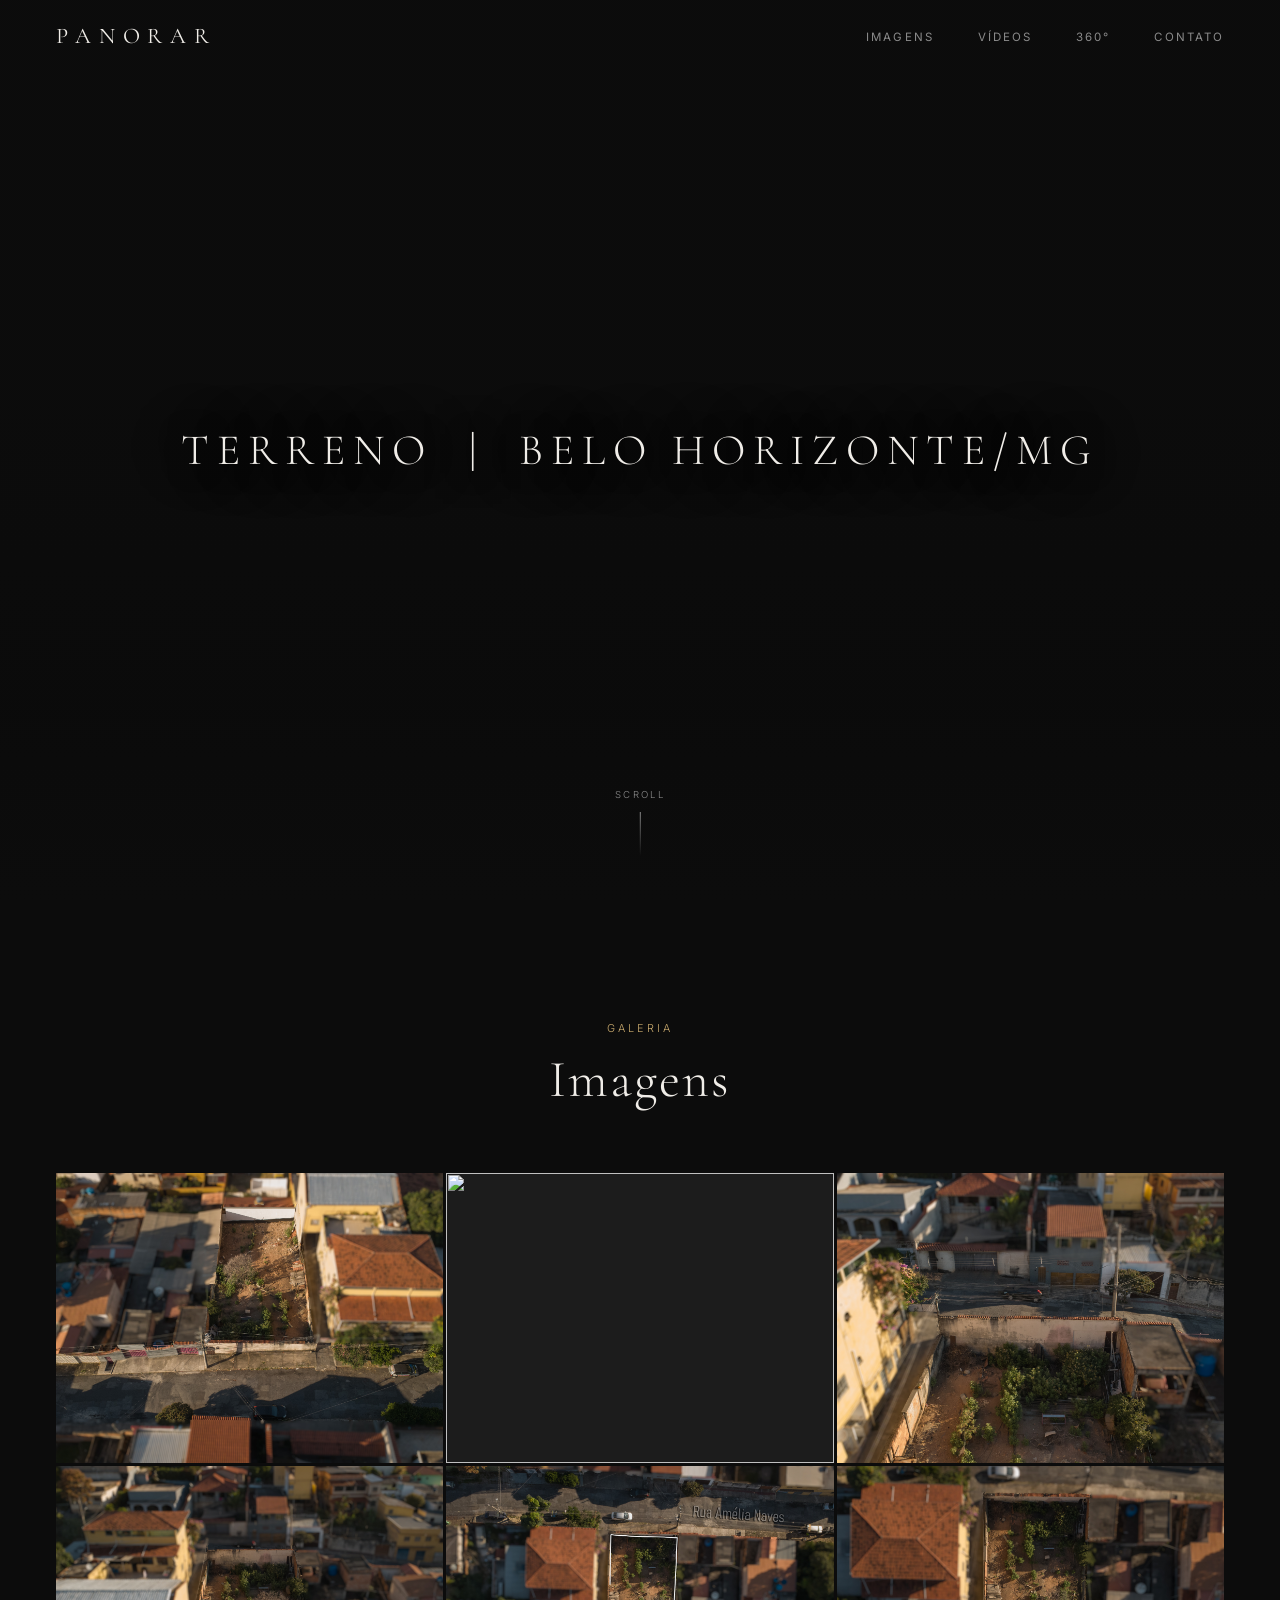
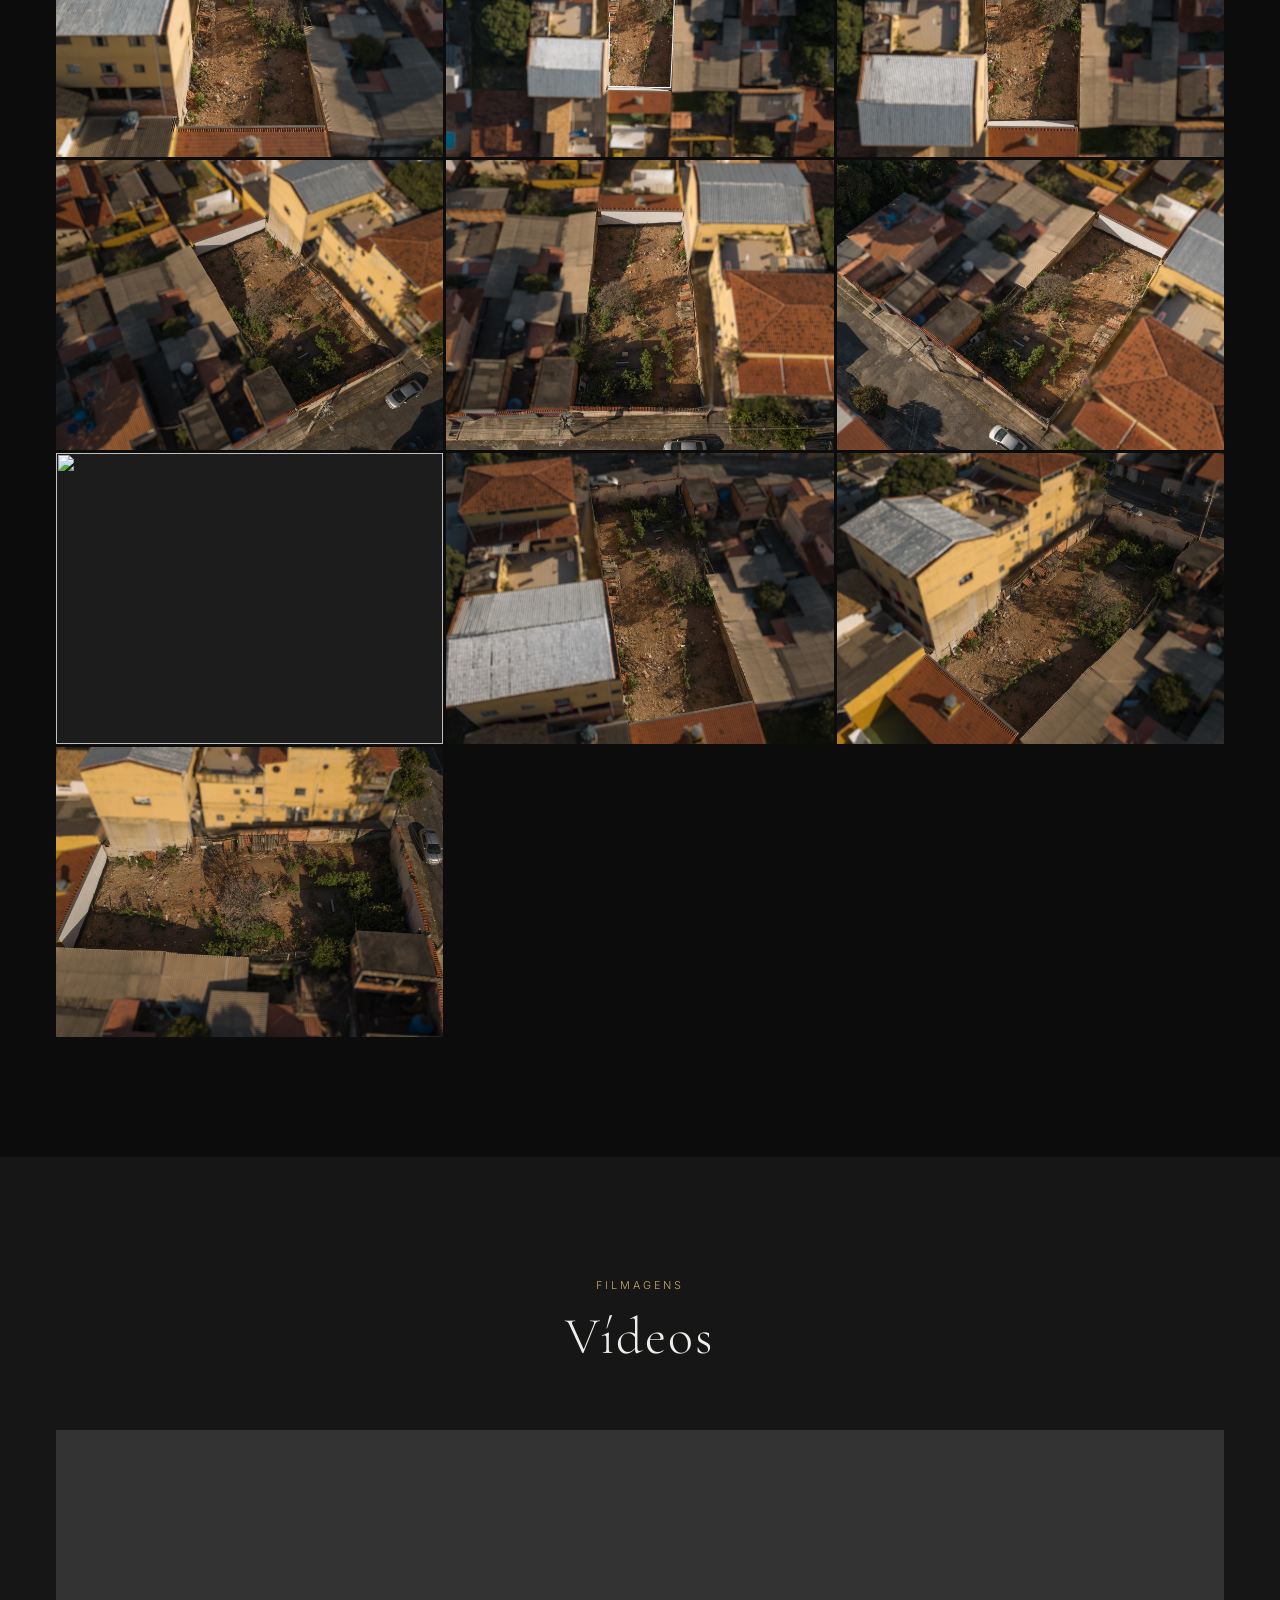
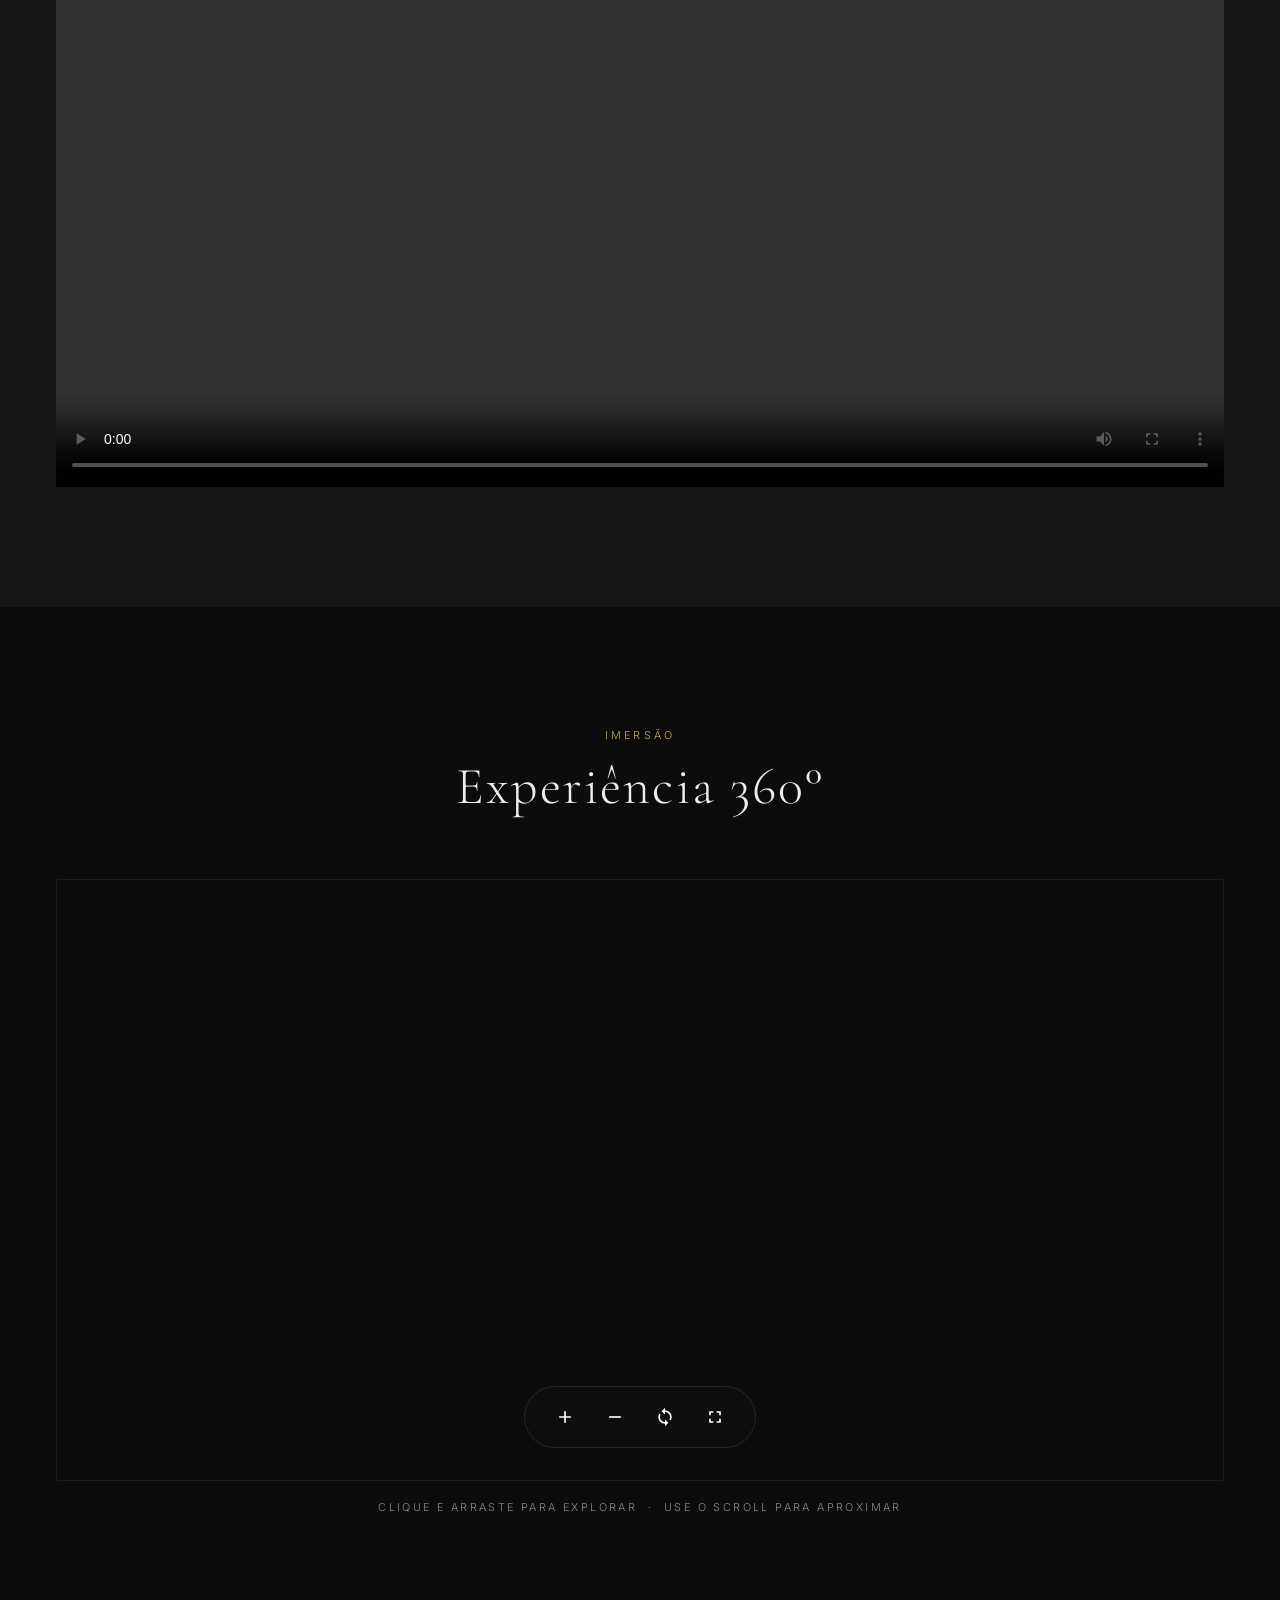
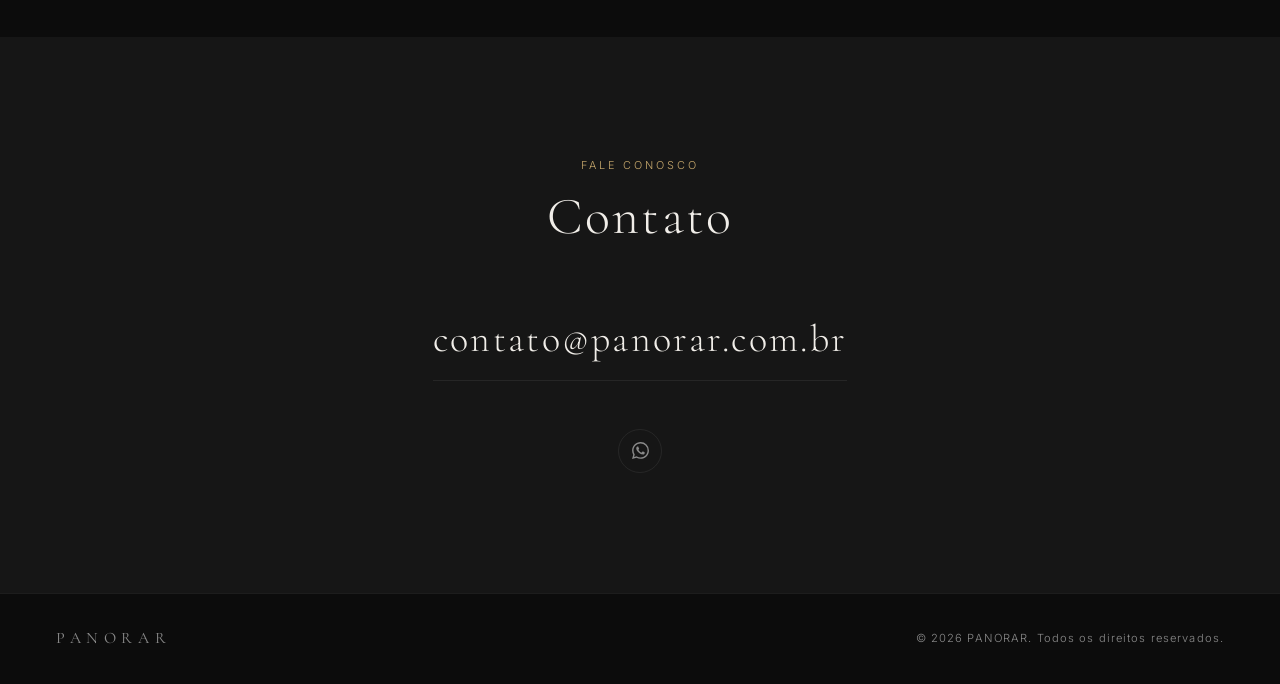
==== index.html @ 19656e89 "Portfólio PANORAR — versão inicial Site single-page com galeria de imagens, vídeo, visualizador 360°" ====
<!DOCTYPE html>
<html lang="pt-BR">
<head>
  <meta charset="UTF-8">
  <meta name="viewport" content="width=device-width, initial-scale=1.0">
  <title>PANORAR — Captação de Imagens com Drone</title>
  <meta name="description" content="PANORAR — Captação profissional de imagens e vídeos aéreos com drone. Perspectivas que transformam.">

  <!-- Fonts -->
  <link rel="preconnect" href="https://fonts.googleapis.com">
  <link rel="preconnect" href="https://fonts.gstatic.com" crossorigin>
  <link href="https://fonts.googleapis.com/css2?family=Cormorant+Garamond:wght@300;400;600&family=Inter:wght@300;400&display=swap" rel="stylesheet">

  <!-- Pannellum CSS -->
  <link rel="stylesheet" href="https://cdn.jsdelivr.net/npm/pannellum@2.5.6/build/pannellum.css">

  <!-- Estilos -->
  <link rel="stylesheet" href="assets/css/styles.css">
</head>
<body>

  <!-- ==============================
       NAVEGAÇÃO
       ============================== -->
  <header id="navbar">
    <a href="#hero" class="nav-logo">PANORAR</a>
    <nav aria-label="Menu principal">
      <ul class="nav-links">
        <li><a href="#imagens">Imagens</a></li>
        <li><a href="#videos">Vídeos</a></li>
        <li><a href="#experiencia360">360°</a></li>
        <li><a href="#contato">Contato</a></li>
      </ul>
    </nav>
    <button class="nav-toggle" aria-label="Abrir menu" aria-expanded="false">
      <span></span>
      <span></span>
      <span></span>
    </button>
  </header>


  <!-- ==============================
       HERO
       ============================== -->
  <section id="hero">
    <div class="hero-bg"></div>
    <div class="hero-content">
      <h1 class="hero-title">TERRENO &nbsp;|&nbsp; BELO HORIZONTE/MG</h1>
    </div>
    <a href="#portfolio" class="scroll-indicator" aria-label="Ver portfólio"></a>
  </section>


  <!-- ==============================
       PORTFÓLIO
       ============================== -->
  <section id="imagens" class="section">
    <div class="container">
      <div class="section-header">
        <span class="section-label">Galeria</span>
        <h2 class="section-title">Imagens</h2>
      </div>

      <div class="gallery-grid">

        <div class="gallery-item" data-src="Fotos/Terreno_Palmeiras-1.jpg">
          <img src="Fotos/Terreno_Palmeiras-1.jpg" alt="" loading="lazy">
        </div>
        <div class="gallery-item" data-src="Fotos/Terreno_Palmeiras-2.jpg">
          <img src="Fotos/Terreno_Palmeiras-2.jpg" alt="" loading="lazy">
        </div>
        <div class="gallery-item" data-src="Fotos/Terreno_Palmeiras-3.jpg">
          <img src="Fotos/Terreno_Palmeiras-3.jpg" alt="" loading="lazy">
        </div>
        <div class="gallery-item" data-src="Fotos/Terreno_Palmeiras-4.jpg">
          <img src="Fotos/Terreno_Palmeiras-4.jpg" alt="" loading="lazy">
        </div>
        <div class="gallery-item" data-src="Fotos/Terreno_Palmeiras-5.jpg">
          <img src="Fotos/Terreno_Palmeiras-5.jpg" alt="" loading="lazy">
        </div>
        <div class="gallery-item" data-src="Fotos/Terreno_Palmeiras-6.jpg">
          <img src="Fotos/Terreno_Palmeiras-6.jpg" alt="" loading="lazy">
        </div>
        <div class="gallery-item" data-src="Fotos/Terreno_Palmeiras-7.jpg">
          <img src="Fotos/Terreno_Palmeiras-7.jpg" alt="" loading="lazy">
        </div>
        <div class="gallery-item" data-src="Fotos/Terreno_Palmeiras-8.jpg">
          <img src="Fotos/Terreno_Palmeiras-8.jpg" alt="" loading="lazy">
        </div>
        <div class="gallery-item" data-src="Fotos/Terreno_Palmeiras-9.jpg">
          <img src="Fotos/Terreno_Palmeiras-9.jpg" alt="" loading="lazy">
        </div>
        <div class="gallery-item" data-src="Fotos/Terreno_Palmeiras-10.jpg">
          <img src="Fotos/Terreno_Palmeiras-10.jpg" alt="" loading="lazy">
        </div>
        <div class="gallery-item" data-src="Fotos/Terreno_Palmeiras-11.jpg">
          <img src="Fotos/Terreno_Palmeiras-11.jpg" alt="" loading="lazy">
        </div>
        <div class="gallery-item" data-src="Fotos/Terreno_Palmeiras-12.jpg">
          <img src="Fotos/Terreno_Palmeiras-12.jpg" alt="" loading="lazy">
        </div>
        <div class="gallery-item" data-src="Fotos/Terreno_Palmeiras-13.jpg">
          <img src="Fotos/Terreno_Palmeiras-13.jpg" alt="" loading="lazy">
        </div>

      </div><!-- /gallery-grid -->
    </div>
  </section>


  <!-- ==============================
       VÍDEOS
       ============================== -->
  <section id="videos" class="section section-alt">
    <div class="container">
      <div class="section-header">
        <span class="section-label">Filmagens</span>
        <h2 class="section-title">Vídeos</h2>
      </div>

      <div class="video-grid">

        <div class="video-item">
          <video controls>
            <source src="Videos/Terreno%20-%20Palmeiras.mp4" type="video/mp4">
          </video>
        </div>

      </div><!-- /video-grid -->
    </div>
  </section>


  <!-- ==============================
       EXPERIÊNCIA 360°
       ============================== -->
  <section id="experiencia360" class="section">
    <div class="container">
      <div class="section-header">
        <span class="section-label">Imersão</span>
        <h2 class="section-title">Experiência 360°</h2>
      </div>

      <div class="viewer-360-wrapper">
        <div id="panorama-360"></div>

        <div class="viewer-controls">
          <button class="btn-360" id="btn-360-zoomin" title="Aproximar">
            <svg viewBox="0 0 24 24"><path d="M19 13h-6v6h-2v-6H5v-2h6V5h2v6h6v2z"/></svg>
          </button>
          <button class="btn-360" id="btn-360-zoomout" title="Afastar">
            <svg viewBox="0 0 24 24"><path d="M19 13H5v-2h14v2z"/></svg>
          </button>
          <button class="btn-360" id="btn-360-rotate" title="Rotação Automática">
            <svg viewBox="0 0 24 24"><path d="M12 4V1L8 5l4 4V6c3.31 0 6 2.69 6 6 0 1.01-.25 1.97-.7 2.8l1.46 1.46C19.54 15.03 20 13.57 20 12c0-4.42-3.58-8-8-8zm0 14c-3.31 0-6-2.69-6-6 0-1.01.25-1.97.7-2.8L5.24 7.74C4.46 8.97 4 10.43 4 12c0 4.42 3.58 8 8 8v3l4-4-4-4v3z"/></svg>
          </button>
          <button class="btn-360" id="btn-360-fullscreen" title="Tela Cheia">
            <svg viewBox="0 0 24 24"><path d="M7 14H5v5h5v-2H7v-3zm-2-4h2V7h3V5H5v5zm12 7h-3v2h5v-5h-2v3zM14 5v2h3v3h2V5h-5z"/></svg>
          </button>
        </div>
      </div>

      <p class="viewer-hint">Clique e arraste para explorar &nbsp;·&nbsp; Use o scroll para aproximar</p>
    </div>
  </section>


  <!-- ==============================
       CONTATO
       ============================== -->
  <section id="contato" class="section section-alt">
    <div class="container">
      <div class="section-header">
        <span class="section-label">Fale conosco</span>
        <h2 class="section-title">Contato</h2>
      </div>

      <div class="contact-wrapper">
        <a href="mailto:contato@panorar.com.br" class="contact-email">
          contato@panorar.com.br
        </a>

        <div class="social-links">
          <!-- WhatsApp -->
          <a href="https://wa.me/5531997675185" class="social-link" aria-label="WhatsApp" target="_blank" rel="noopener">
            <svg viewBox="0 0 24 24"><path d="M17.472 14.382c-.297-.149-1.758-.867-2.03-.967-.273-.099-.471-.148-.67.15-.197.297-.767.966-.94 1.164-.173.199-.347.223-.644.075-.297-.15-1.255-.463-2.39-1.475-.883-.788-1.48-1.761-1.653-2.059-.173-.297-.018-.458.13-.606.134-.133.298-.347.446-.52.149-.174.198-.298.298-.497.099-.198.05-.371-.025-.52-.075-.149-.669-1.612-.916-2.207-.242-.579-.487-.5-.669-.51-.173-.008-.371-.01-.57-.01-.198 0-.52.074-.792.372-.272.297-1.04 1.016-1.04 2.479 0 1.462 1.065 2.875 1.213 3.074.149.198 2.096 3.2 5.077 4.487.709.306 1.262.489 1.694.625.712.227 1.36.195 1.871.118.571-.085 1.758-.719 2.006-1.413.248-.694.248-1.289.173-1.413-.074-.124-.272-.198-.57-.347m-5.421 7.403h-.004a9.87 9.87 0 01-5.031-1.378l-.361-.214-3.741.982.998-3.648-.235-.374a9.86 9.86 0 01-1.51-5.26c.001-5.45 4.436-9.884 9.888-9.884 2.64 0 5.122 1.03 6.988 2.898a9.825 9.825 0 012.893 6.994c-.003 5.45-4.437 9.884-9.885 9.884m8.413-18.297A11.815 11.815 0 0012.05 0C5.495 0 .16 5.335.157 11.892c0 2.096.547 4.142 1.588 5.945L.057 24l6.305-1.654a11.882 11.882 0 005.683 1.448h.005c6.554 0 11.89-5.335 11.893-11.893a11.821 11.821 0 00-3.48-8.413z"/></svg>
          </a>
        </div>
      </div>
    </div>
  </section>


  <!-- ==============================
       FOOTER
       ============================== -->
  <footer>
    <span class="footer-logo">PANORAR</span>
    <span class="footer-copy">© <span id="year"></span> PANORAR. Todos os direitos reservados.</span>
  </footer>


  <!-- ==============================
       LIGHTBOX
       ============================== -->
  <dialog id="lightbox" aria-label="Visualizador de imagem">
    <button class="lightbox-close" aria-label="Fechar">×</button>

    <button class="lightbox-prev" aria-label="Foto anterior">
      <svg viewBox="0 0 24 24"><path d="M15.41 7.41L14 6l-6 6 6 6 1.41-1.41L10.83 12z"/></svg>
    </button>

    <div class="lightbox-img-wrapper" id="lightbox-wrapper">
      <img id="lightbox-img" src="" alt="" draggable="false">
    </div>

    <button class="lightbox-next" aria-label="Próxima foto">
      <svg viewBox="0 0 24 24"><path d="M10 6L8.59 7.41 13.17 12l-4.58 4.59L10 18l6-6z"/></svg>
    </button>

    <span class="lightbox-counter" id="lightbox-counter"></span>
    <span class="lightbox-hint">Clique para ampliar · Scroll para zoom · Arraste para mover</span>
  </dialog>


  <!-- ==============================
       SCRIPTS
       ============================== -->
  <script src="https://cdn.jsdelivr.net/npm/pannellum@2.5.6/build/pannellum.js"></script>
  <script src="assets/js/main.js"></script>

</body>
</html>
---- assets/css/styles.css ----
/* ==============================
   PANORAR — styles.css
   ============================== */

/* --- Variables --- */
:root {
  --bg:          #0c0c0c;
  --surface:     #161616;
  --surface2:    #1c1c1c;
  --text:        #f0ede8;
  --text-muted:  #8a8a8a;
  --gold:        #c8a96d;
  --border:      rgba(255, 255, 255, 0.07);
  --nav-height:  72px;
  --font-display: 'Cormorant Garamond', Georgia, serif;
  --font-body:    'Inter', system-ui, sans-serif;
  --ease:        cubic-bezier(0.25, 0.46, 0.45, 0.94);
}

/* --- Reset --- */
*, *::before, *::after { box-sizing: border-box; margin: 0; padding: 0; }
html { scroll-behavior: smooth; }
body {
  background-color: var(--bg);
  color: var(--text);
  font-family: var(--font-body);
  font-weight: 300;
  line-height: 1.6;
  -webkit-font-smoothing: antialiased;
}
img { display: block; max-width: 100%; }
a { text-decoration: none; color: inherit; }
button { font-family: inherit; }


/* ==============================
   NAVIGATION
   ============================== */
#navbar {
  position: fixed;
  top: 0; left: 0; right: 0;
  height: var(--nav-height);
  display: flex;
  align-items: center;
  justify-content: space-between;
  padding: 0 56px;
  z-index: 1000;
  transition: background 0.4s var(--ease), box-shadow 0.4s var(--ease);
}

#navbar.scrolled {
  background: rgba(12, 12, 12, 0.96);
  backdrop-filter: blur(14px);
  -webkit-backdrop-filter: blur(14px);
  box-shadow: 0 1px 0 var(--border);
}

.nav-logo {
  font-family: var(--font-display);
  font-size: 1.4rem;
  font-weight: 400;
  letter-spacing: 0.35em;
  color: var(--text);
  transition: color 0.3s;
}
.nav-logo:hover { color: var(--gold); }

.nav-links {
  display: flex;
  gap: 44px;
  list-style: none;
}
.nav-links a {
  font-size: 0.72rem;
  font-weight: 400;
  letter-spacing: 0.18em;
  text-transform: uppercase;
  color: var(--text-muted);
  transition: color 0.3s;
}
.nav-links a:hover { color: var(--text); }

.nav-toggle {
  display: none;
  background: none;
  border: none;
  cursor: pointer;
  flex-direction: column;
  gap: 5px;
  padding: 4px;
}
.nav-toggle span {
  display: block;
  width: 24px;
  height: 1px;
  background: var(--text);
  transition: all 0.3s var(--ease);
}
.nav-toggle.open span:nth-child(1) { transform: translateY(6px) rotate(45deg); }
.nav-toggle.open span:nth-child(2) { opacity: 0; }
.nav-toggle.open span:nth-child(3) { transform: translateY(-6px) rotate(-45deg); }


/* ==============================
   HERO
   ============================== */
#hero {
  position: relative;
  height: 100vh;
  min-height: 600px;
  display: flex;
  align-items: center;
  justify-content: center;
  overflow: hidden;
}

.hero-bg {
  position: absolute;
  inset: 0;
  background-image: url('../../Fundo.jpg');
  background-size: cover;
  background-position: center;
}
.hero-bg::after {
  content: '';
  position: absolute;
  inset: 0;
  background: linear-gradient(
    to bottom,
    rgba(10, 10, 10, 0.25) 0%,
    rgba(10, 10, 10, 0.25) 45%,
    rgba(10, 10, 10, 0.72) 78%,
    #0c0c0c 100%
  );
}

.hero-content {
  position: relative;
  z-index: 1;
  text-align: center;
  padding: 0 24px;
  display: flex;
  flex-direction: column;
  align-items: center;
}

.hero-title {
  font-family: var(--font-display);
  font-size: clamp(26px, 3.4vw, 52px);
  font-weight: 300;
  letter-spacing: 0.18em;
  line-height: 1.2;
  color: var(--text);
  margin-bottom: 0;
  text-shadow: 0 2px 28px rgba(0, 0, 0, 0.85), 0 0 60px rgba(0, 0, 0, 0.5);
}

.hero-line {
  width: 36px;
  height: 1px;
  background: var(--gold);
  margin-bottom: 24px;
}

.hero-subtitle {
  font-size: 0.78rem;
  letter-spacing: 0.28em;
  text-transform: uppercase;
  color: var(--text-muted);
  font-weight: 300;
}

.scroll-indicator {
  position: absolute;
  bottom: 44px;
  left: 50%;
  transform: translateX(-50%);
  display: flex;
  flex-direction: column;
  align-items: center;
  gap: 10px;
  z-index: 1;
  animation: scrollBounce 2.2s ease-in-out infinite;
}
.scroll-indicator::before {
  content: 'scroll';
  font-size: 0.6rem;
  letter-spacing: 0.25em;
  text-transform: uppercase;
  color: var(--text-muted);
}
.scroll-indicator::after {
  content: '';
  display: block;
  width: 1px;
  height: 44px;
  background: linear-gradient(to bottom, var(--text-muted), transparent);
}
@keyframes scrollBounce {
  0%, 100% { transform: translateX(-50%) translateY(0); opacity: 0.6; }
  50%       { transform: translateX(-50%) translateY(8px); opacity: 1; }
}


/* ==============================
   SECTIONS
   ============================== */
.section { padding: 120px 0; }
.section-alt { background: var(--surface); }

.container {
  max-width: 1300px;
  margin: 0 auto;
  padding: 0 56px;
}

.section-header {
  margin-bottom: 64px;
  text-align: center;
}
.section-label {
  display: block;
  font-size: 0.68rem;
  letter-spacing: 0.28em;
  text-transform: uppercase;
  color: var(--gold);
  margin-bottom: 14px;
}
.section-title {
  font-family: var(--font-display);
  font-size: clamp(34px, 5vw, 52px);
  font-weight: 300;
  letter-spacing: 0.04em;
  color: var(--text);
  line-height: 1.1;
}


/* ==============================
   GALLERY GRID
   ============================== */
.gallery-grid {
  display: grid;
  grid-template-columns: repeat(3, 1fr);
  gap: 3px;
}

.gallery-item {
  position: relative;
  aspect-ratio: 4 / 3;
  overflow: hidden;
  cursor: pointer;
  background: var(--surface2);
}

.gallery-item img {
  width: 100%;
  height: 100%;
  object-fit: cover;
  transition: transform 0.65s var(--ease);
}
.gallery-item:hover img { transform: scale(1.05); }

/* Placeholder (sem imagem real) */
.gallery-placeholder {
  width: 100%;
  height: 100%;
  display: flex;
  flex-direction: column;
  align-items: center;
  justify-content: center;
  gap: 14px;
  background: linear-gradient(135deg, #161616, #1e1e1e);
  transition: background 0.4s;
}
.gallery-item:hover .gallery-placeholder {
  background: linear-gradient(135deg, #191919, #242424);
}
.gallery-placeholder svg {
  width: 30px;
  height: 30px;
  color: var(--text-muted);
  opacity: 0.25;
}
.gallery-placeholder-text {
  font-size: 0.62rem;
  letter-spacing: 0.18em;
  text-transform: uppercase;
  color: var(--text-muted);
  opacity: 0.4;
}

/* Overlay com título ao hover */
.gallery-overlay {
  position: absolute;
  inset: 0;
  background: linear-gradient(to top, rgba(10,10,10,0.75) 0%, transparent 55%);
  display: flex;
  align-items: flex-end;
  padding: 20px 24px;
  opacity: 0;
  transition: opacity 0.4s var(--ease);
}
.gallery-item:hover .gallery-overlay { opacity: 1; }
.gallery-overlay-text {
  font-family: var(--font-display);
  font-size: 1.05rem;
  font-weight: 400;
  letter-spacing: 0.05em;
  color: var(--text);
}


/* ==============================
   VIDEO GRID
   ============================== */
.video-grid {
  display: grid;
  grid-template-columns: repeat(auto-fit, minmax(420px, 1fr));
  gap: 3px;
}

.video-item {
  position: relative;
  aspect-ratio: 16 / 9;
  overflow: hidden;
  background: var(--surface2);
}
.video-item video,
.video-item iframe {
  width: 100%;
  height: 100%;
  object-fit: cover;
  border: none;
}

.video-placeholder {
  width: 100%;
  height: 100%;
  display: flex;
  flex-direction: column;
  align-items: center;
  justify-content: center;
  gap: 14px;
  background: linear-gradient(135deg, #141414, #1c1c1c);
}
.video-placeholder svg {
  width: 38px;
  height: 38px;
  color: var(--text-muted);
  opacity: 0.22;
}
.video-placeholder-text {
  font-size: 0.62rem;
  letter-spacing: 0.18em;
  text-transform: uppercase;
  color: var(--text-muted);
  opacity: 0.4;
}


/* ==============================
   360° VIEWER
   ============================== */
.viewer-360-wrapper {
  position: relative;
  border: 1px solid var(--border);
  border-radius: 2px;
  overflow: hidden;
}

#panorama-360 {
  width: 100%;
  height: 600px;
  display: block;
}

/* Oculta controles padrão do Pannellum */
.pnlm-controls-container { display: none !important; }
.pnlm-about-msg           { display: none !important; }

.viewer-controls {
  position: absolute;
  bottom: 32px;
  left: 50%;
  transform: translateX(-50%);
  display: flex;
  gap: 10px;
  background: rgba(18, 18, 18, 0.48);
  padding: 10px 20px;
  border-radius: 40px;
  backdrop-filter: blur(10px);
  -webkit-backdrop-filter: blur(10px);
  border: 1px solid rgba(255, 255, 255, 0.1);
  z-index: 10;
}

.btn-360 {
  background: transparent;
  border: none;
  color: #fff;
  cursor: pointer;
  padding: 6px;
  border-radius: 50%;
  width: 40px;
  height: 40px;
  display: flex;
  align-items: center;
  justify-content: center;
  transition: background 0.3s var(--ease), transform 0.3s var(--ease), color 0.3s;
}
.btn-360:hover {
  background: rgba(255, 255, 255, 0.14);
  transform: translateY(-2px);
}
.btn-360.active { color: var(--gold); }
.btn-360 svg { width: 20px; height: 20px; fill: currentColor; }

.viewer-hint {
  margin-top: 18px;
  text-align: center;
  font-size: 0.68rem;
  letter-spacing: 0.22em;
  text-transform: uppercase;
  color: var(--text-muted);
}


/* ==============================
   CONTACT
   ============================== */
.contact-wrapper {
  display: flex;
  flex-direction: column;
  align-items: center;
  gap: 48px;
}

.contact-email {
  font-family: var(--font-display);
  font-size: clamp(22px, 3.5vw, 38px);
  font-weight: 300;
  letter-spacing: 0.06em;
  color: var(--text);
  border-bottom: 1px solid var(--border);
  padding-bottom: 10px;
  transition: color 0.3s, border-color 0.3s;
}
.contact-email:hover {
  color: var(--gold);
  border-color: rgba(200, 169, 109, 0.5);
}

.social-links {
  display: flex;
  gap: 20px;
}
.social-link {
  display: flex;
  align-items: center;
  justify-content: center;
  width: 44px;
  height: 44px;
  border: 1px solid var(--border);
  border-radius: 50%;
  color: var(--text-muted);
  transition: all 0.3s var(--ease);
}
.social-link:hover {
  border-color: var(--gold);
  color: var(--gold);
  transform: translateY(-2px);
}
.social-link svg { width: 17px; height: 17px; fill: currentColor; }


/* ==============================
   FOOTER
   ============================== */
footer {
  border-top: 1px solid var(--border);
  padding: 32px 56px;
  display: flex;
  align-items: center;
  justify-content: space-between;
}
.footer-logo {
  font-family: var(--font-display);
  font-size: 1rem;
  font-weight: 400;
  letter-spacing: 0.35em;
  color: var(--text-muted);
}
.footer-copy {
  font-size: 0.7rem;
  color: var(--text-muted);
  letter-spacing: 0.1em;
}


/* ==============================
   LIGHTBOX
   ============================== */
dialog#lightbox {
  position: fixed;
  inset: 0;
  width: 100%;
  max-width: 100%;
  height: 100%;
  max-height: 100%;
  margin: 0;
  padding: 0;
  border: none;
  background: rgba(6, 6, 6, 0.97);
  overflow: hidden;
}
dialog#lightbox::backdrop { background: transparent; }
dialog#lightbox[open] {
  display: flex;
  align-items: center;
  justify-content: center;
}

/* Botão fechar */
.lightbox-close {
  position: fixed;
  top: 20px;
  right: 28px;
  background: none;
  border: none;
  color: rgba(255,255,255,0.45);
  font-size: 2rem;
  font-weight: 200;
  cursor: pointer;
  line-height: 1;
  transition: color 0.25s;
  z-index: 20;
}
.lightbox-close:hover { color: #fff; }

/* Setas de navegação */
.lightbox-prev,
.lightbox-next {
  position: fixed;
  top: 50%;
  transform: translateY(-50%);
  background: rgba(255, 255, 255, 0.07);
  border: 1px solid rgba(255, 255, 255, 0.1);
  color: rgba(255, 255, 255, 0.7);
  cursor: pointer;
  border-radius: 50%;
  width: 50px;
  height: 50px;
  display: flex;
  align-items: center;
  justify-content: center;
  transition: background 0.25s, color 0.25s;
  z-index: 20;
}
.lightbox-prev { left: 20px; }
.lightbox-next { right: 20px; }
.lightbox-prev:hover,
.lightbox-next:hover {
  background: rgba(255, 255, 255, 0.16);
  color: #fff;
}
.lightbox-prev svg,
.lightbox-next svg { width: 22px; height: 22px; fill: currentColor; }

/* Wrapper da imagem (área de zoom/drag) */
.lightbox-img-wrapper {
  display: flex;
  align-items: center;
  justify-content: center;
  width: 88vw;
  height: 88vh;
  overflow: hidden;
  cursor: zoom-in;
}
.lightbox-img-wrapper.zoomed  { cursor: grab; }
.lightbox-img-wrapper.dragging { cursor: grabbing; }

/* Imagem */
#lightbox-img {
  max-width: 100%;
  max-height: 100%;
  object-fit: contain;
  user-select: none;
  -webkit-user-drag: none;
  will-change: transform;
}

/* Contador  1 / 13 */
.lightbox-counter {
  position: fixed;
  bottom: 22px;
  left: 50%;
  transform: translateX(-50%);
  font-size: 0.68rem;
  letter-spacing: 0.22em;
  color: rgba(255, 255, 255, 0.3);
  pointer-events: none;
  z-index: 20;
}

/* Dica de zoom (aparece brevemente ao abrir) */
.lightbox-hint {
  position: fixed;
  bottom: 48px;
  left: 50%;
  transform: translateX(-50%);
  font-size: 0.62rem;
  letter-spacing: 0.18em;
  text-transform: uppercase;
  color: rgba(255, 255, 255, 0.2);
  pointer-events: none;
  z-index: 20;
  white-space: nowrap;
}

@media (max-width: 768px) {
  .lightbox-prev { left: 10px; width: 40px; height: 40px; }
  .lightbox-next { right: 10px; width: 40px; height: 40px; }
  .lightbox-img-wrapper { width: 96vw; height: 80vh; }
}


/* ==============================
   RESPONSIVE
   ============================== */
@media (max-width: 1024px) {
  .gallery-grid { grid-template-columns: repeat(2, 1fr); }
}

@media (max-width: 768px) {
  #navbar { padding: 0 24px; }

  .nav-links {
    position: fixed;
    top: var(--nav-height);
    left: 0; right: 0;
    background: rgba(12, 12, 12, 0.98);
    backdrop-filter: blur(16px);
    -webkit-backdrop-filter: blur(16px);
    flex-direction: column;
    gap: 0;
    padding: 16px 0 24px;
    transform: translateY(-110%);
    opacity: 0;
    pointer-events: none;
    transition: transform 0.4s var(--ease), opacity 0.35s;
  }
  .nav-links.open {
    transform: translateY(0);
    opacity: 1;
    pointer-events: all;
  }
  .nav-links li { text-align: center; }
  .nav-links a { display: block; padding: 14px; font-size: 0.8rem; }

  .nav-toggle { display: flex; }

  .container { padding: 0 24px; }
  .section { padding: 80px 0; }
  .section-header { margin-bottom: 40px; }

  .gallery-grid { grid-template-columns: 1fr; }
  .video-grid   { grid-template-columns: 1fr; }

  #panorama-360 { height: 380px; }

  footer {
    flex-direction: column;
    gap: 10px;
    text-align: center;
    padding: 24px;
  }
}

@media (max-width: 480px) {
  .hero-title { font-size: 52px; letter-spacing: 0.2em; }
  #panorama-360 { height: 280px; }
  .viewer-controls { padding: 8px 14px; gap: 6px; }
  .btn-360 { width: 34px; height: 34px; }
  .btn-360 svg { width: 17px; height: 17px; }
}
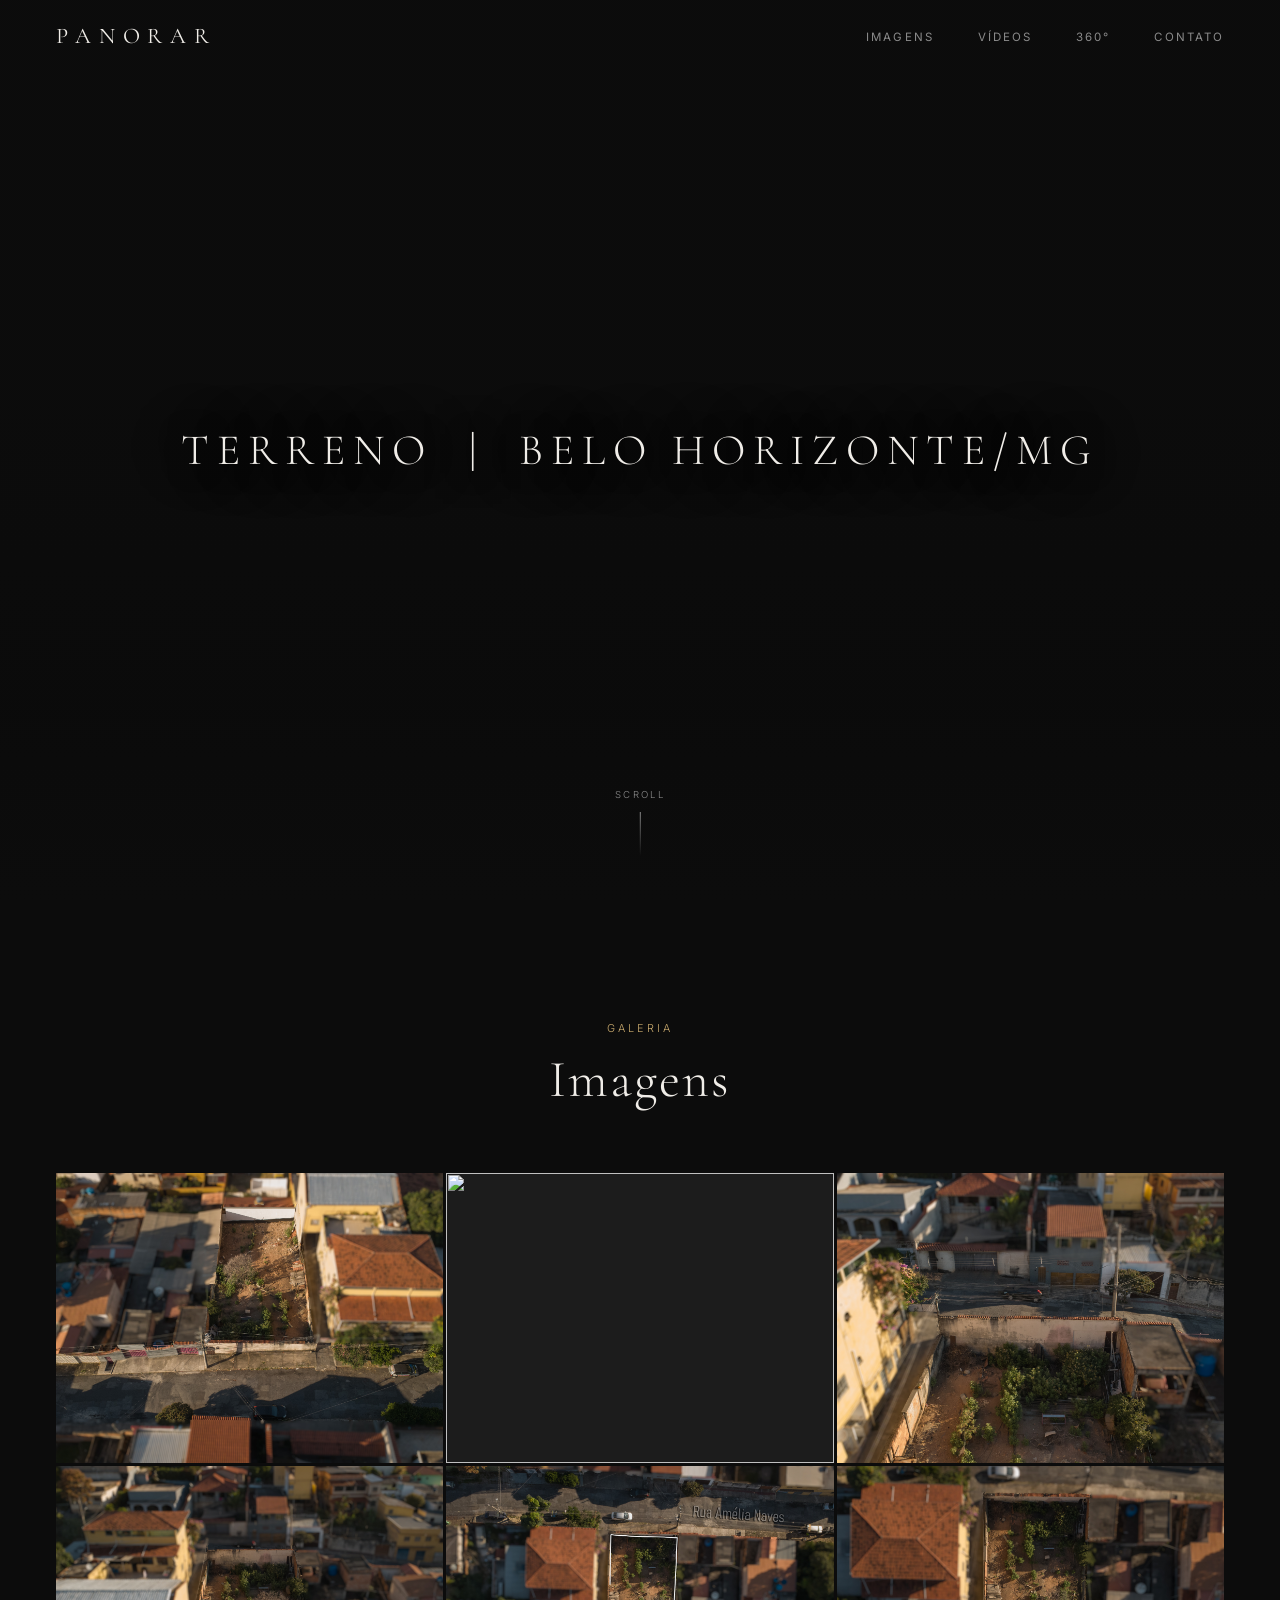
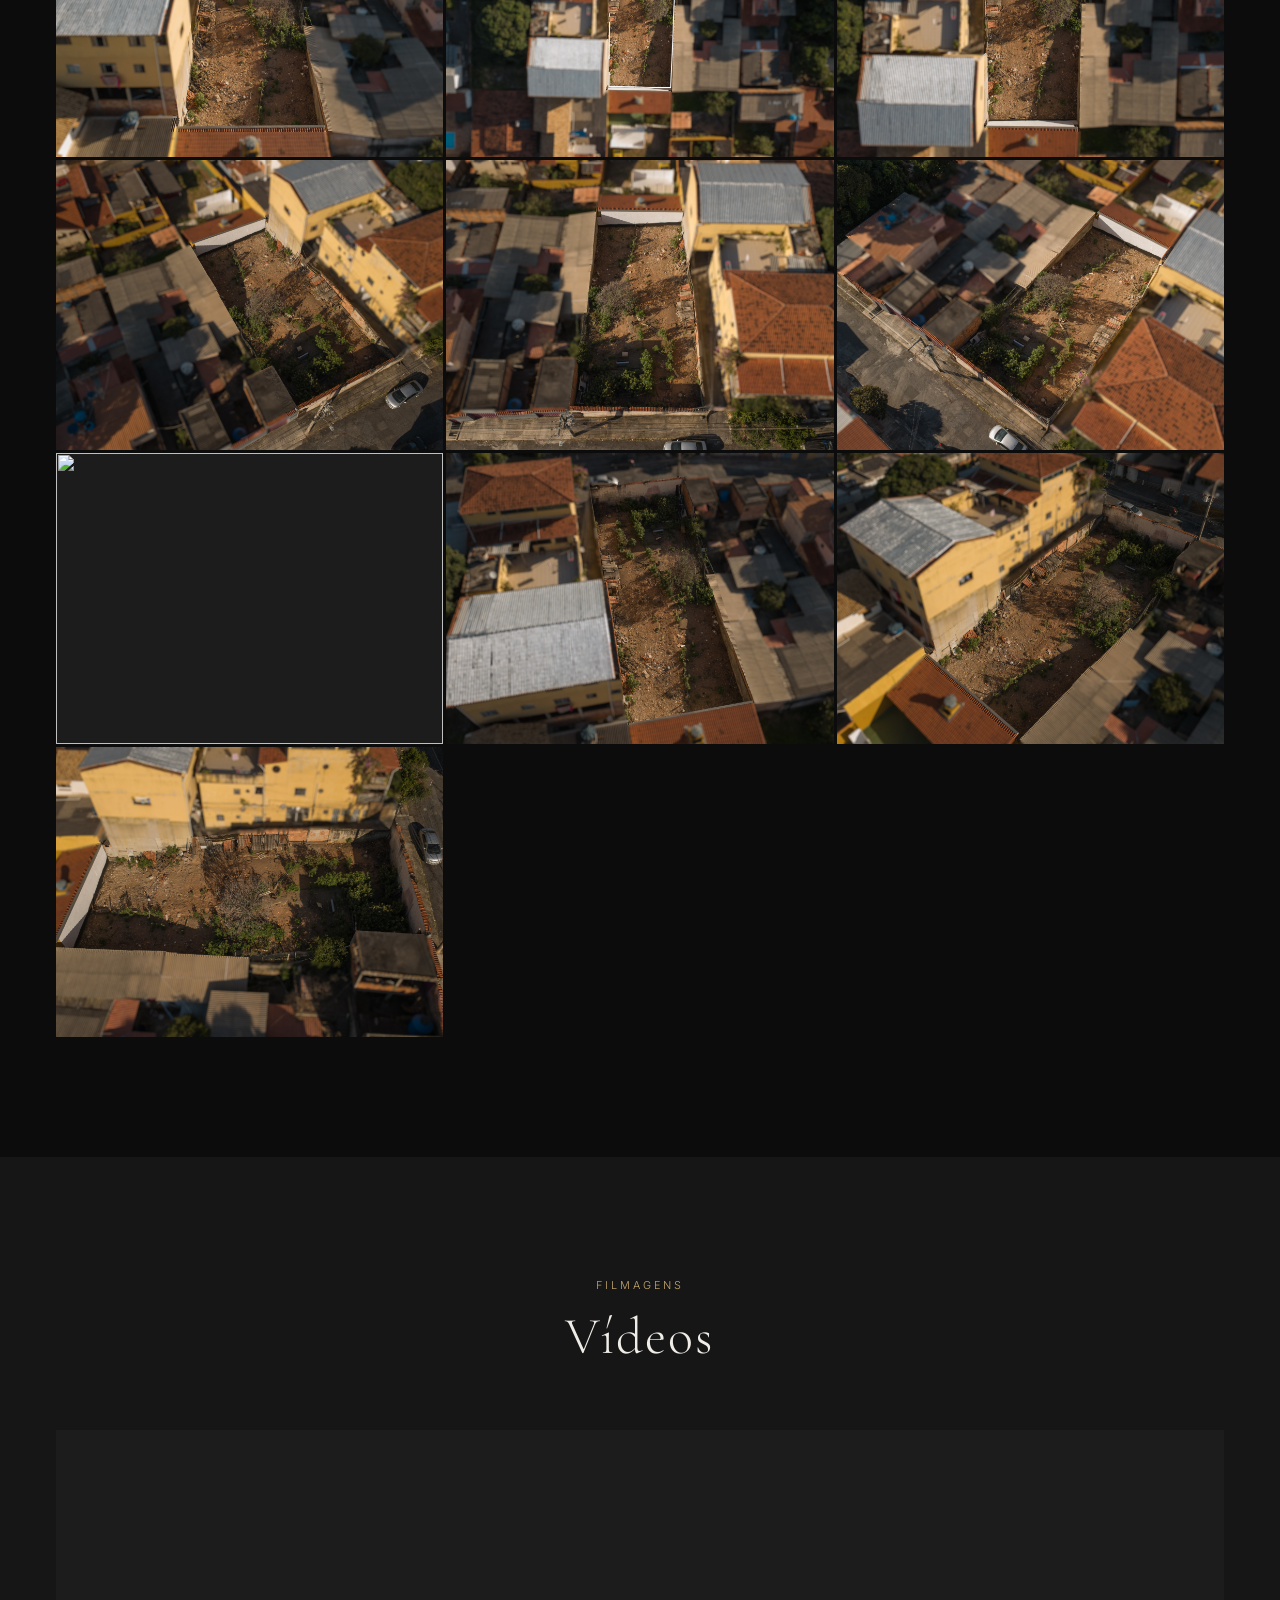
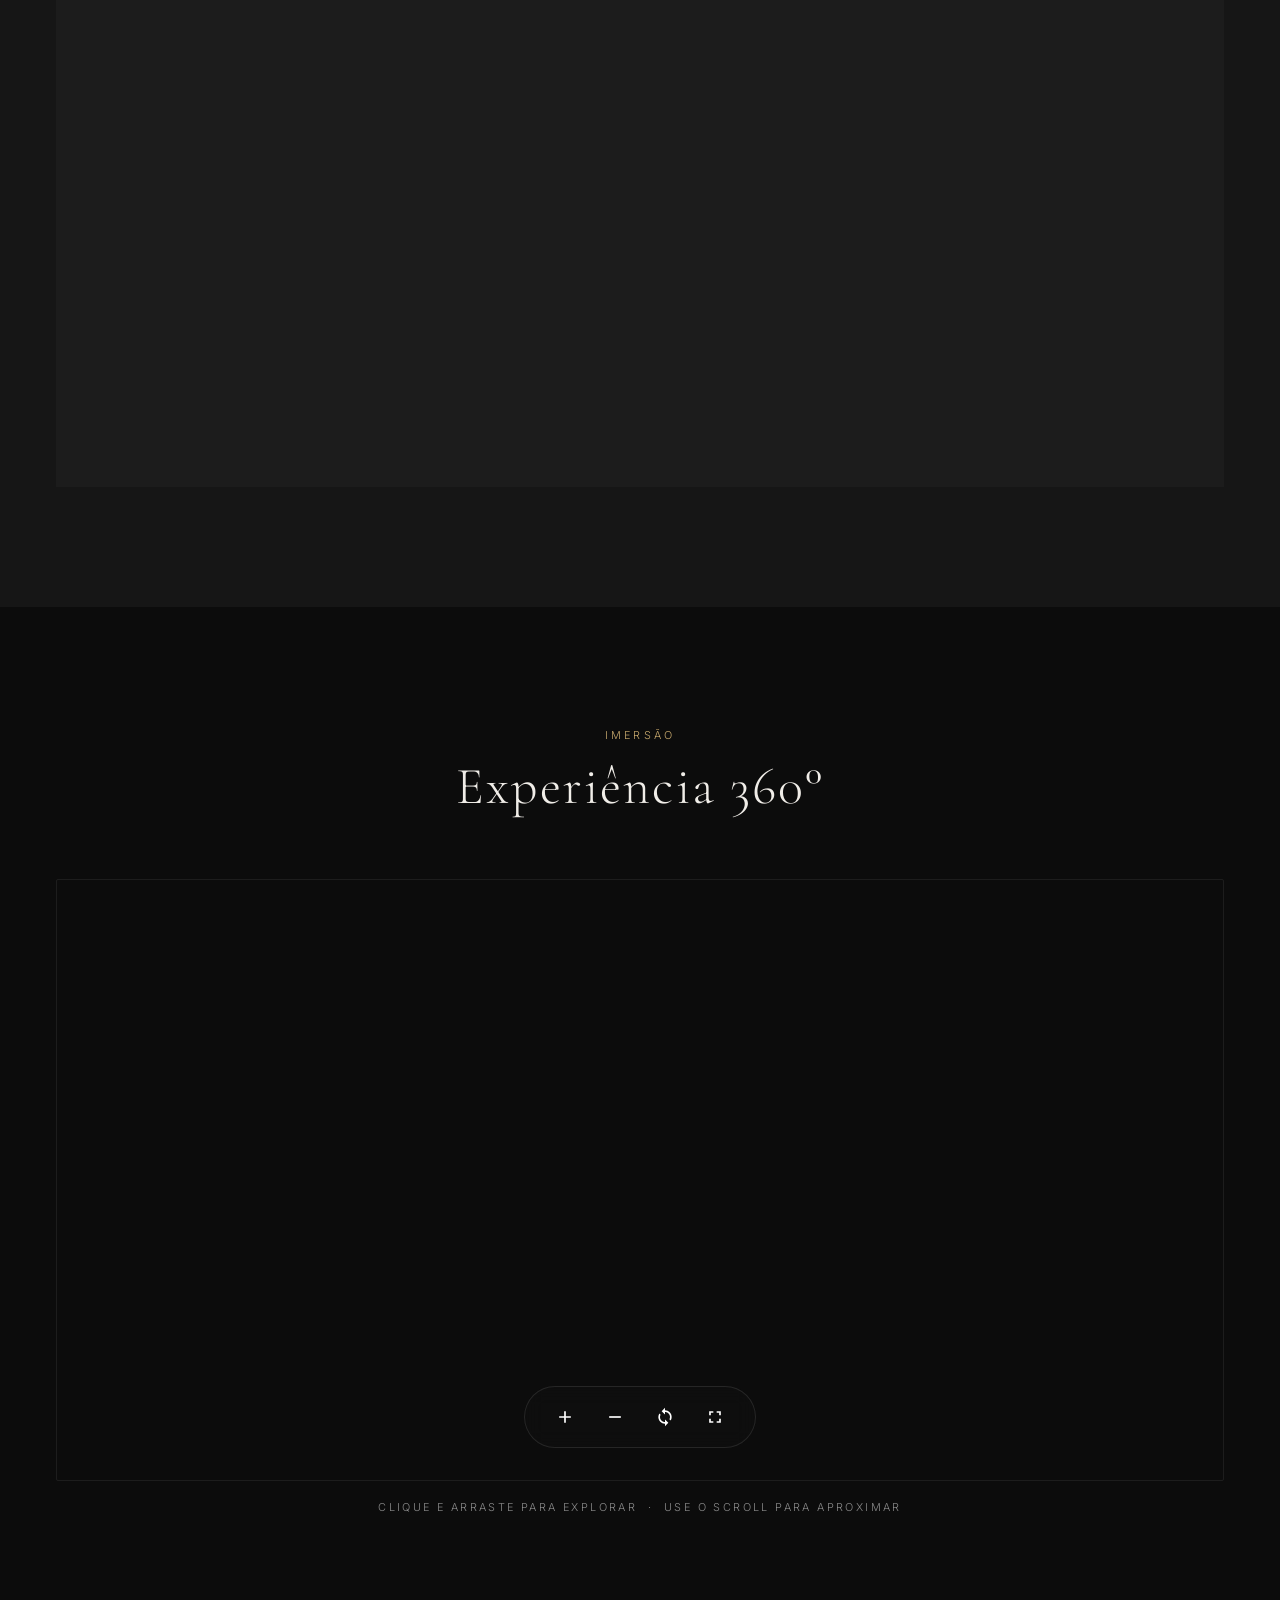
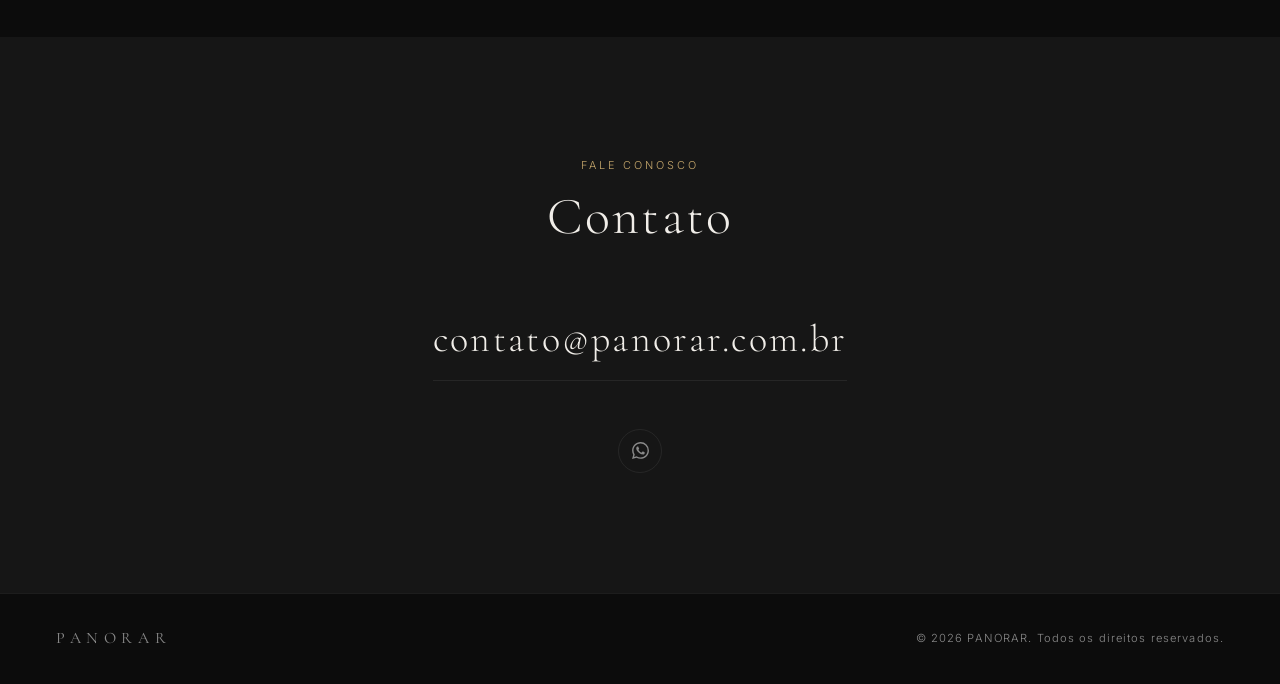
==== commit 1dcd50a9: "Adiciona embed do Vimeo na seção de Vídeos" ====
--- a/index.html
+++ b/index.html
@@ -122,9 +122,12 @@
       <div class="video-grid">
 
         <div class="video-item">
-          <video controls>
-            <source src="Videos/Terreno%20-%20Palmeiras.mp4" type="video/mp4">
-          </video>
+          <iframe
+            src="https://player.vimeo.com/video/1189247197?h=89abe265e8"
+            title="Terreno Palmeiras — PANORAR"
+            allow="autoplay; fullscreen; picture-in-picture; clipboard-write; encrypted-media"
+            allowfullscreen>
+          </iframe>
         </div>
 
       </div><!-- /video-grid -->
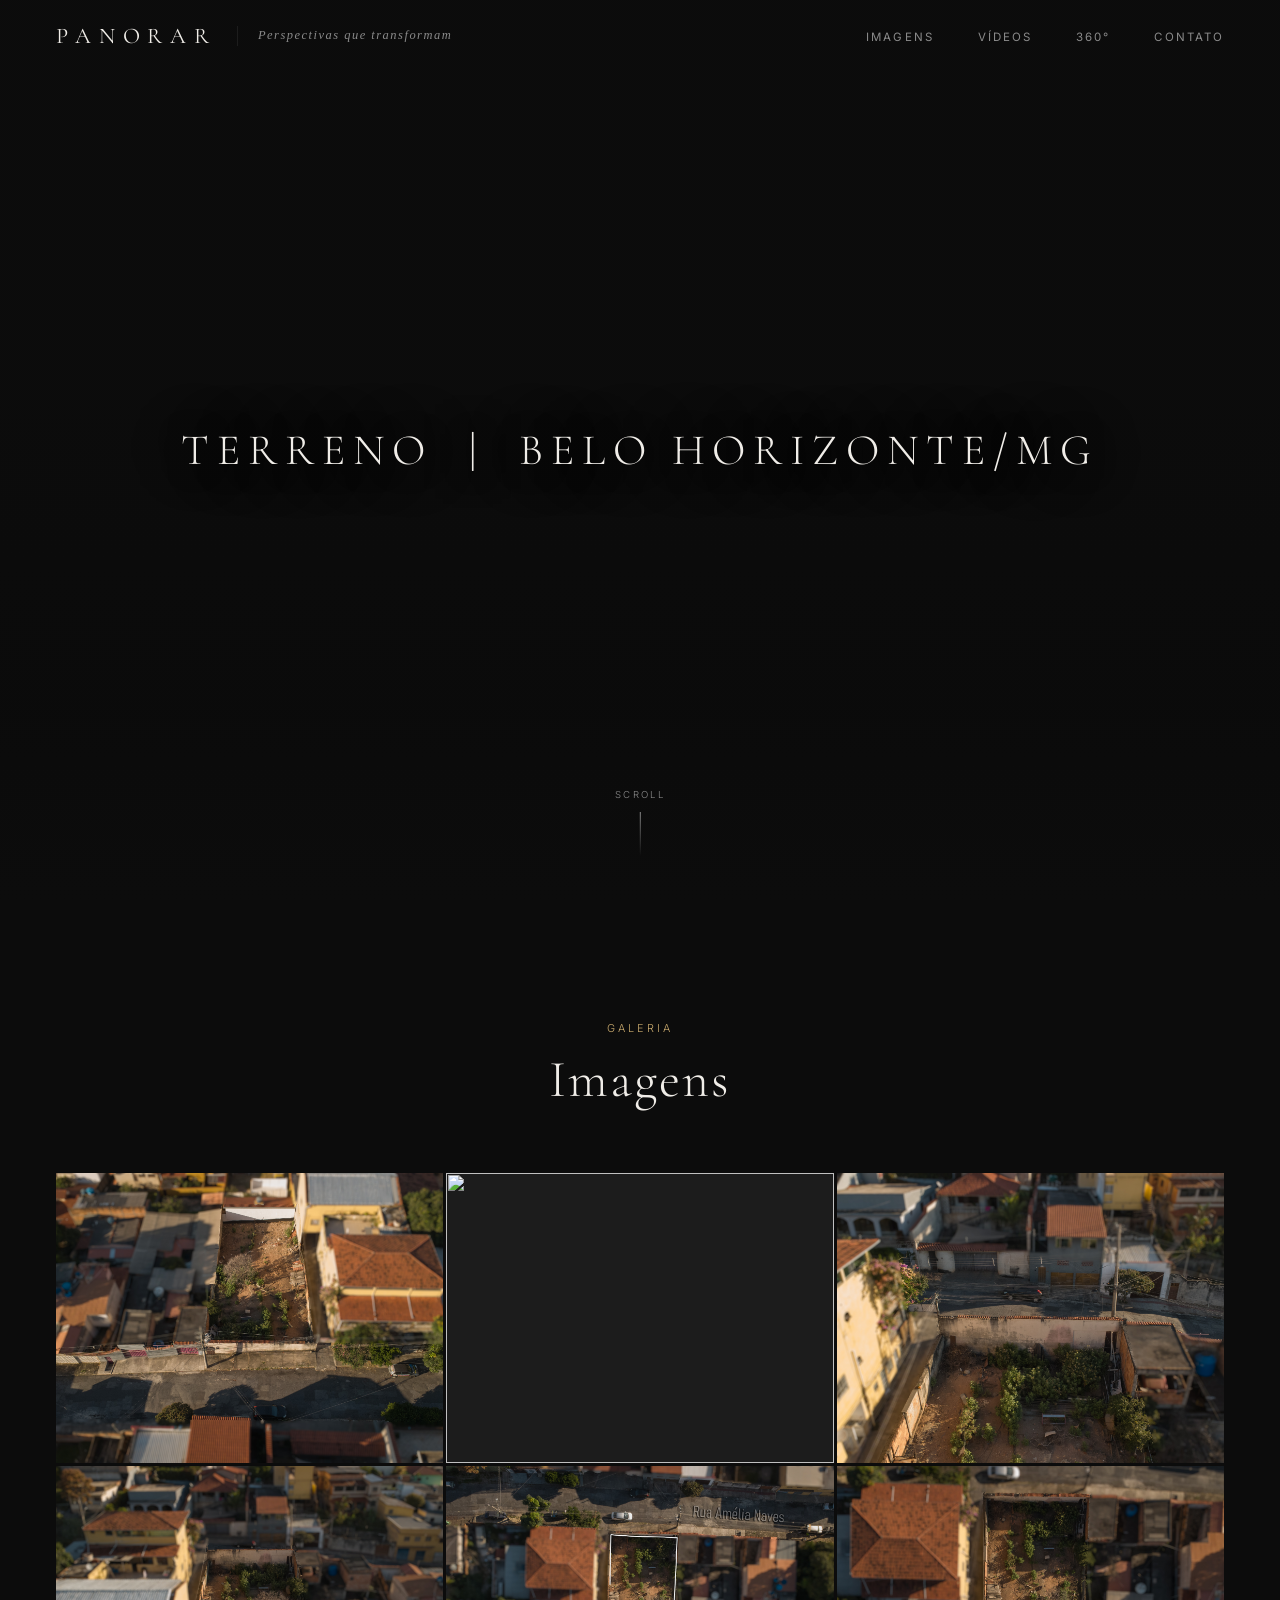
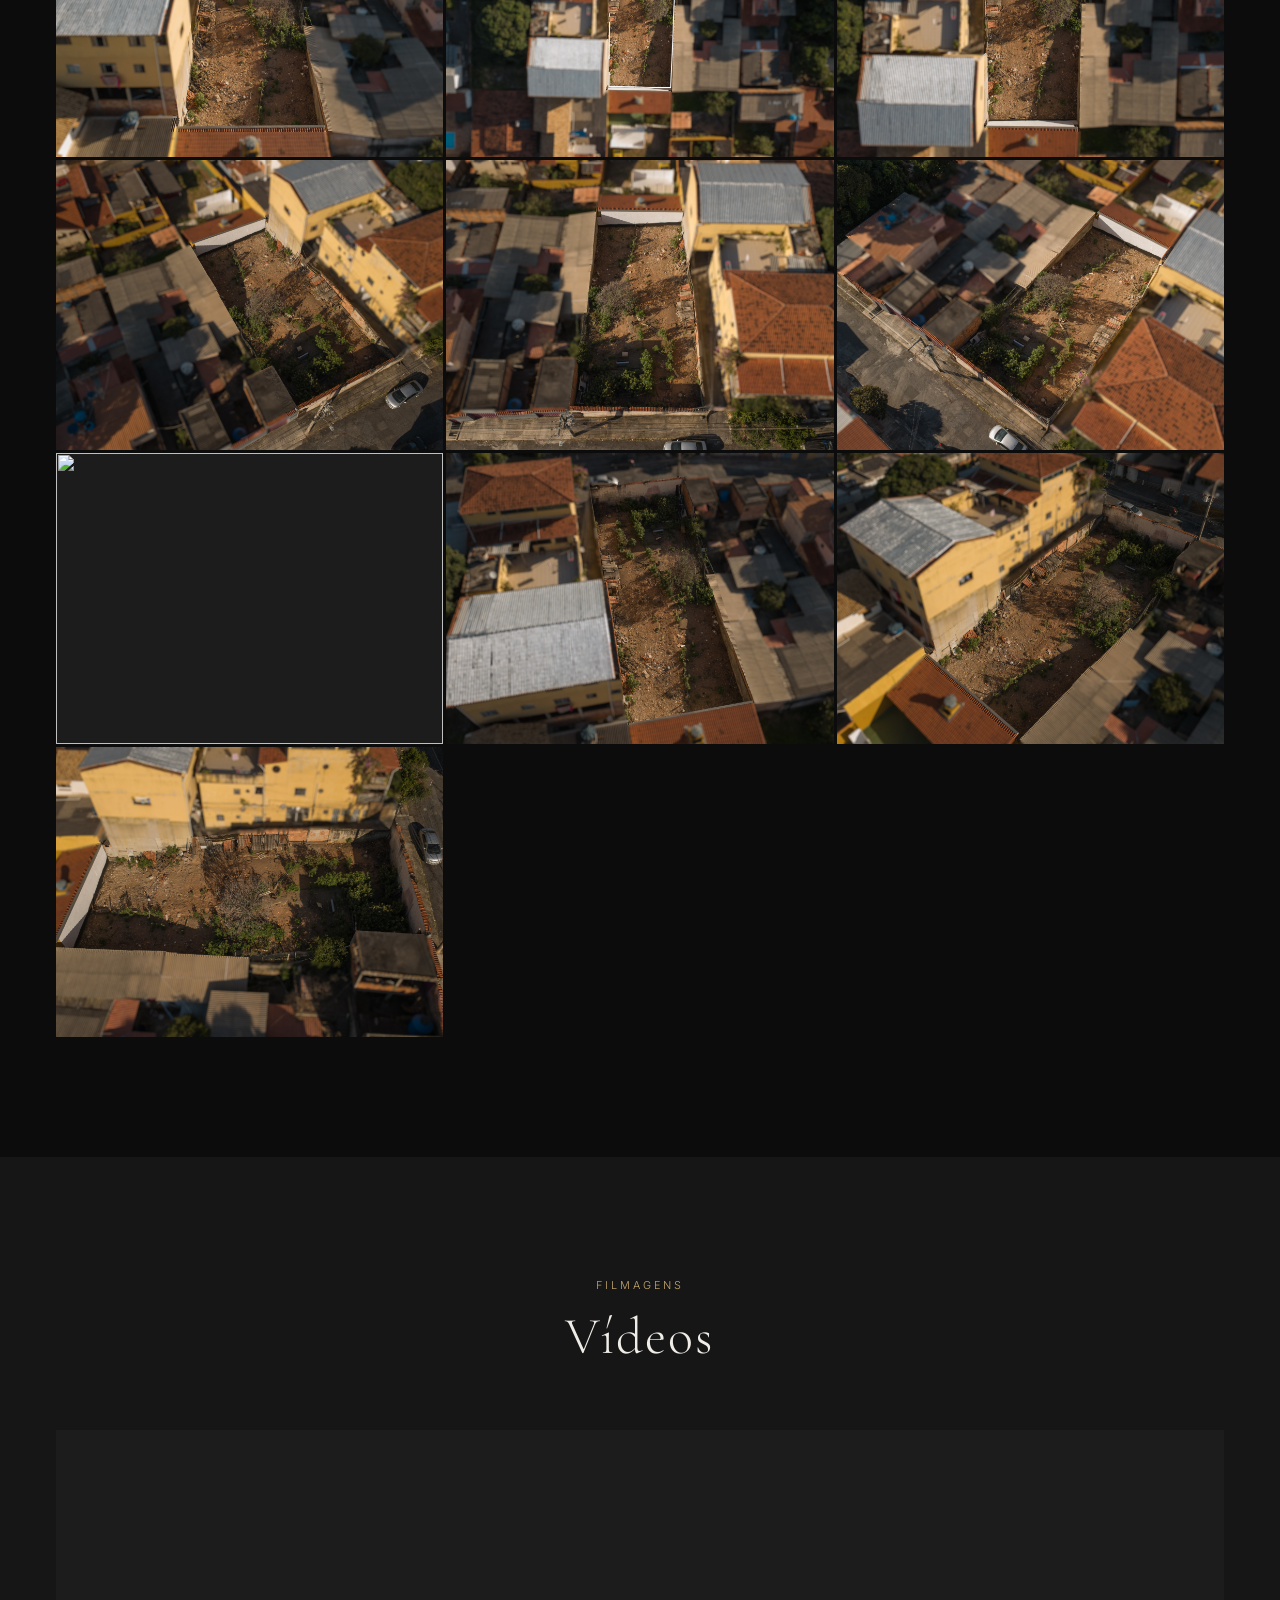
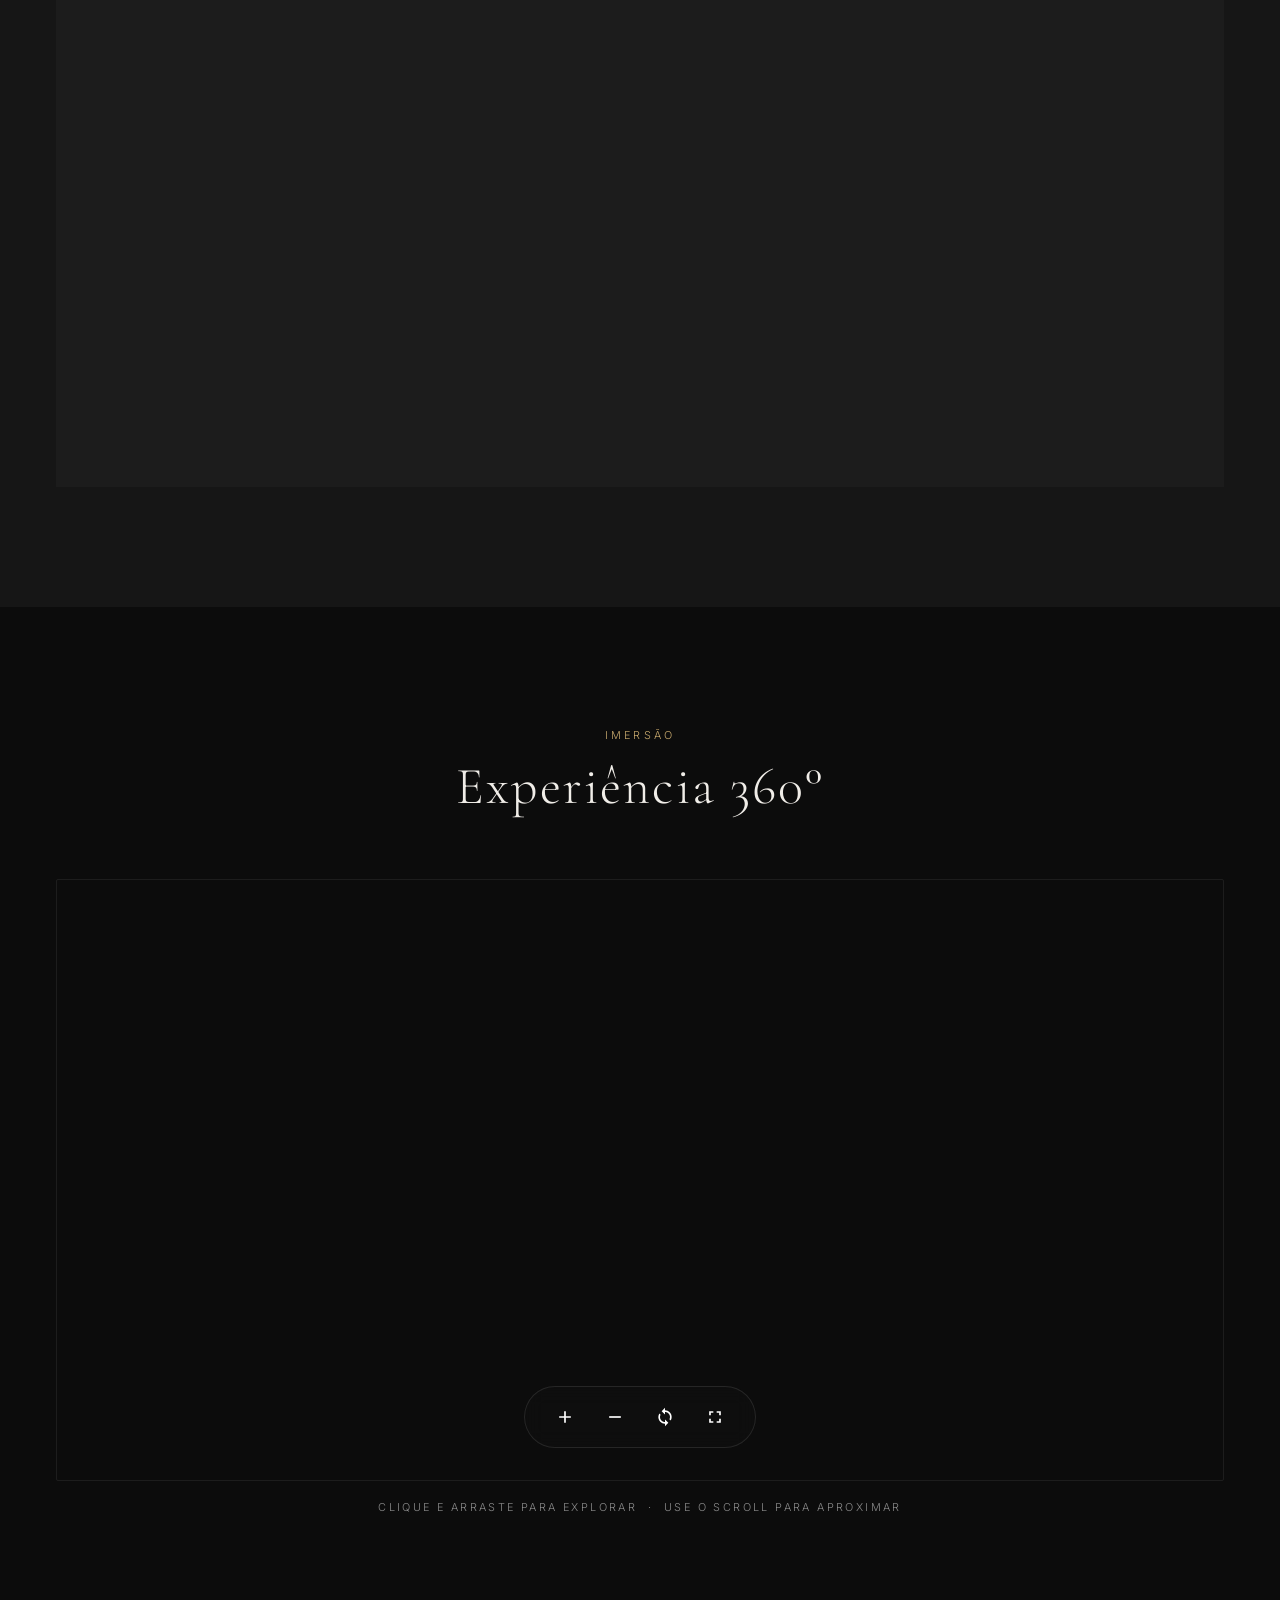
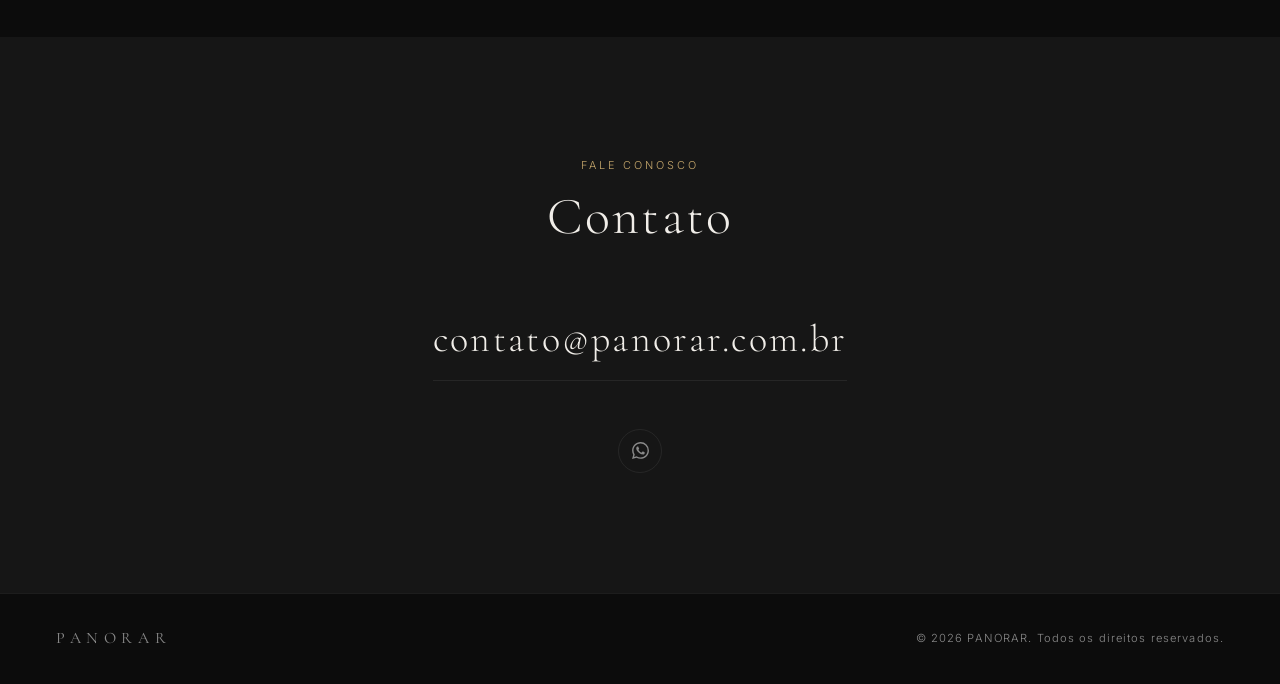
==== commit d9e5912f: "Slogan no navbar; 360° desativado no mobile com mensagem informativa" ====
--- a/index.html
+++ b/index.html
@@ -5,6 +5,7 @@
   <meta name="viewport" content="width=device-width, initial-scale=1.0">
   <title>PANORAR — Captação de Imagens com Drone</title>
   <meta name="description" content="PANORAR — Captação profissional de imagens e vídeos aéreos com drone. Perspectivas que transformam.">
+  <link rel="icon" href="Favicon.png" type="image/png">
 
   <!-- Fonts -->
   <link rel="preconnect" href="https://fonts.googleapis.com">
@@ -23,7 +24,10 @@
        NAVEGAÇÃO
        ============================== -->
   <header id="navbar">
-    <a href="#hero" class="nav-logo">PANORAR</a>
+    <div class="nav-brand">
+      <a href="#hero" class="nav-logo">PANORAR</a>
+      <span class="nav-slogan">Perspectivas que transformam</span>
+    </div>
     <nav aria-label="Menu principal">
       <ul class="nav-links">
         <li><a href="#imagens">Imagens</a></li>
@@ -123,7 +127,7 @@
 
         <div class="video-item">
           <iframe
-            src="https://player.vimeo.com/video/1189247197?h=89abe265e8"
+            src="https://player.vimeo.com/video/1189335552?h=1187ebf0bf"
             title="Terreno Palmeiras — PANORAR"
             allow="autoplay; fullscreen; picture-in-picture; clipboard-write; encrypted-media"
             allowfullscreen>
@@ -165,6 +169,16 @@
       </div>
 
       <p class="viewer-hint">Clique e arraste para explorar &nbsp;·&nbsp; Use o scroll para aproximar</p>
+
+      <!-- Exibido apenas no mobile (Pannellum não é carregado em telas pequenas) -->
+      <div class="viewer-mobile-msg">
+        <svg viewBox="0 0 24 24" fill="none" stroke="currentColor" stroke-width="0.8" stroke-linecap="round">
+          <circle cx="12" cy="12" r="10" opacity="0.4"/>
+          <path d="M2 12c0 0 4-6 10-6s10 6 10 6-4 6-10 6S2 12 2 12" opacity="0.4"/>
+          <circle cx="12" cy="12" r="3" opacity="0.4"/>
+        </svg>
+        <p>A experiência 360° está disponível na versão desktop</p>
+      </div>
     </div>
   </section>
 
--- a/assets/css/styles.css
+++ b/assets/css/styles.css
@@ -55,6 +55,12 @@
   box-shadow: 0 1px 0 var(--border);
 }
 
+.nav-brand {
+  display: flex;
+  align-items: center;
+  gap: 20px;
+}
+
 .nav-logo {
   font-family: var(--font-display);
   font-size: 1.4rem;
@@ -62,8 +68,21 @@
   letter-spacing: 0.35em;
   color: var(--text);
   transition: color 0.3s;
+  white-space: nowrap;
 }
 .nav-logo:hover { color: var(--gold); }
+
+.nav-slogan {
+  font-family: var(--font-display);
+  font-size: 0.78rem;
+  font-weight: 300;
+  font-style: italic;
+  letter-spacing: 0.12em;
+  color: var(--text-muted);
+  border-left: 1px solid var(--border);
+  padding-left: 20px;
+  white-space: nowrap;
+}
 
 .nav-links {
   display: flex;
@@ -423,6 +442,32 @@
   letter-spacing: 0.22em;
   text-transform: uppercase;
   color: var(--text-muted);
+}
+
+/* Placeholder exibido no mobile (viewer não carrega em telas pequenas) */
+.viewer-mobile-msg {
+  display: none;
+  flex-direction: column;
+  align-items: center;
+  justify-content: center;
+  gap: 20px;
+  height: 260px;
+  border: 1px solid var(--border);
+  border-radius: 2px;
+  color: var(--text-muted);
+  text-align: center;
+  padding: 24px;
+}
+.viewer-mobile-msg svg {
+  width: 48px;
+  height: 48px;
+  opacity: 0.3;
+}
+.viewer-mobile-msg p {
+  font-size: 0.78rem;
+  letter-spacing: 0.12em;
+  line-height: 1.6;
+  opacity: 0.6;
 }
 
 
@@ -634,6 +679,13 @@
 
 @media (max-width: 768px) {
   #navbar { padding: 0 24px; }
+
+  .nav-slogan { display: none; }
+
+  /* Oculta viewer 360° no mobile — imagem de 84 MB causa crash em WebGL */
+  .viewer-360-wrapper { display: none; }
+  .viewer-hint        { display: none; }
+  .viewer-mobile-msg  { display: flex; }
 
   .nav-links {
     position: fixed;
@@ -677,8 +729,14 @@
   }
 }
 
+@media (max-width: 600px) {
+  .hero-title {
+    font-size: clamp(15px, 4.8vw, 22px);
+    letter-spacing: 0.05em;
+  }
+}
+
 @media (max-width: 480px) {
-  .hero-title { font-size: 52px; letter-spacing: 0.2em; }
   #panorama-360 { height: 280px; }
   .viewer-controls { padding: 8px 14px; gap: 6px; }
   .btn-360 { width: 34px; height: 34px; }
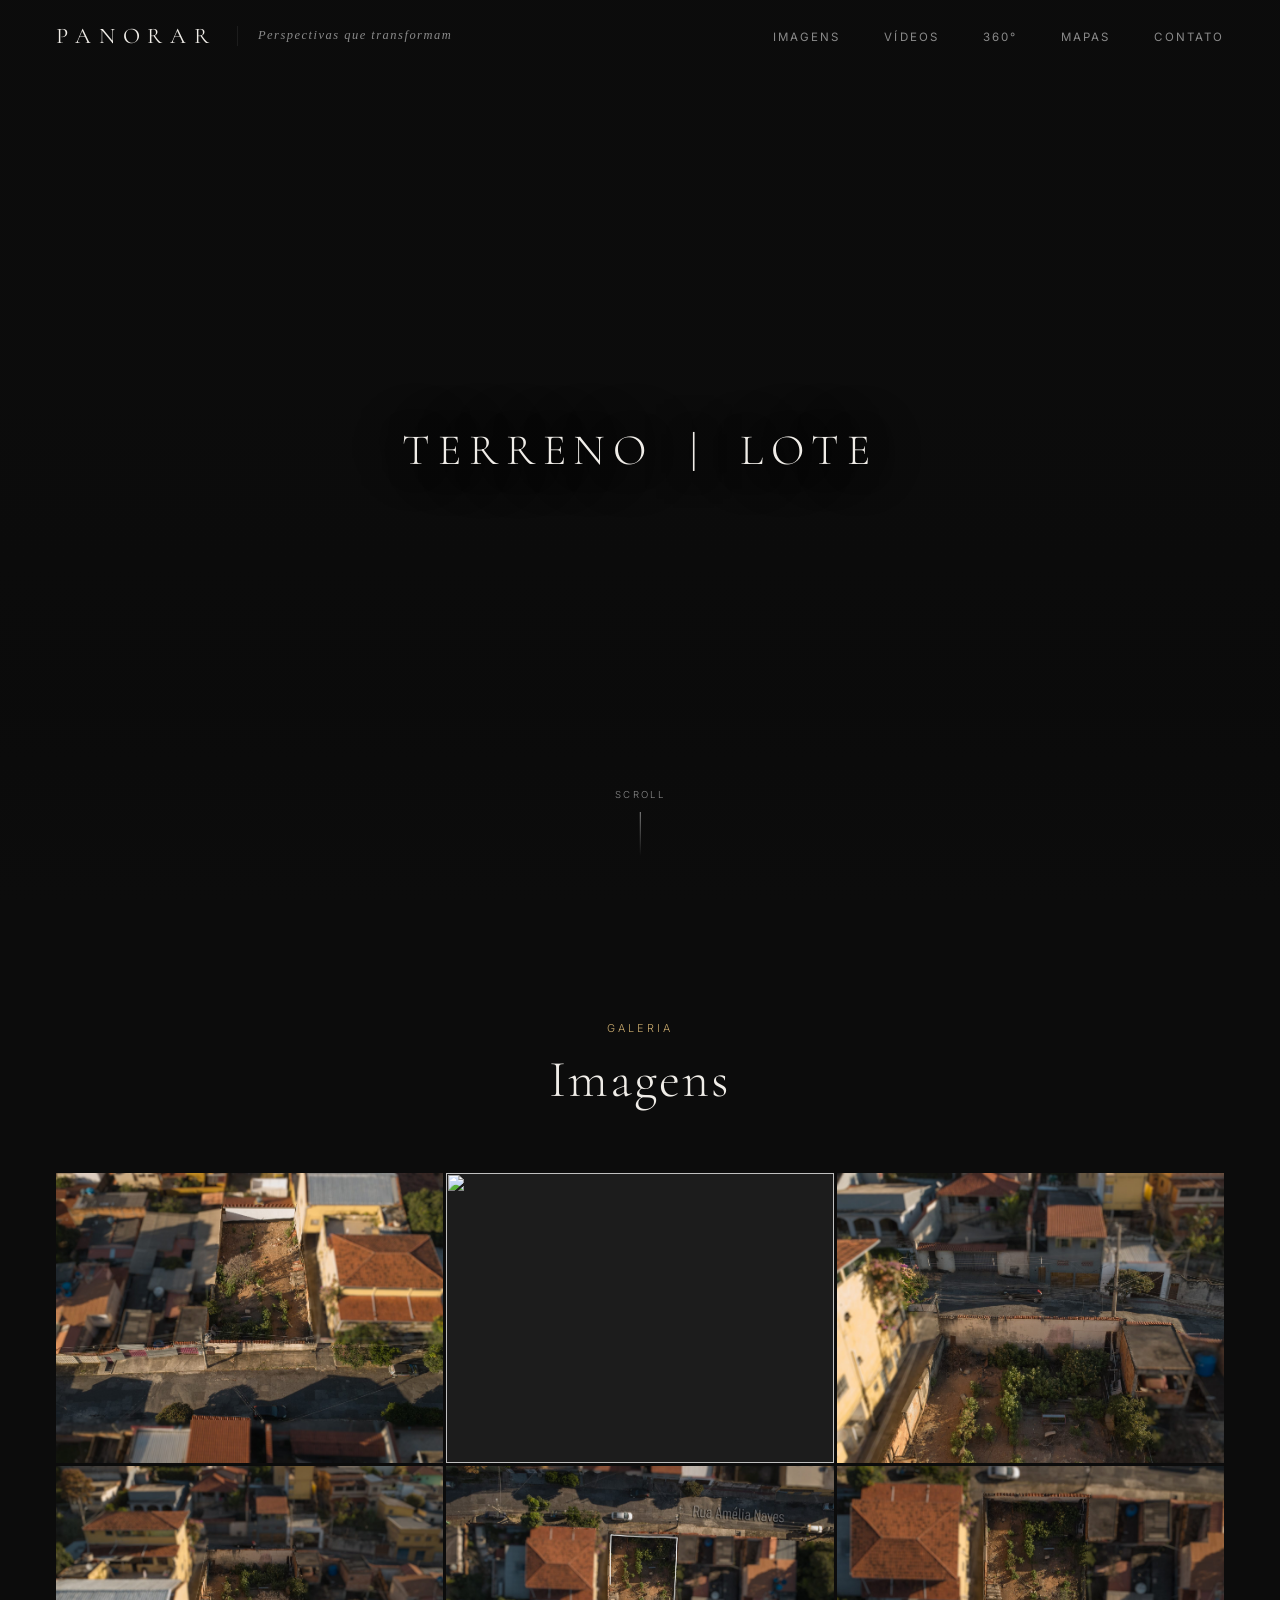
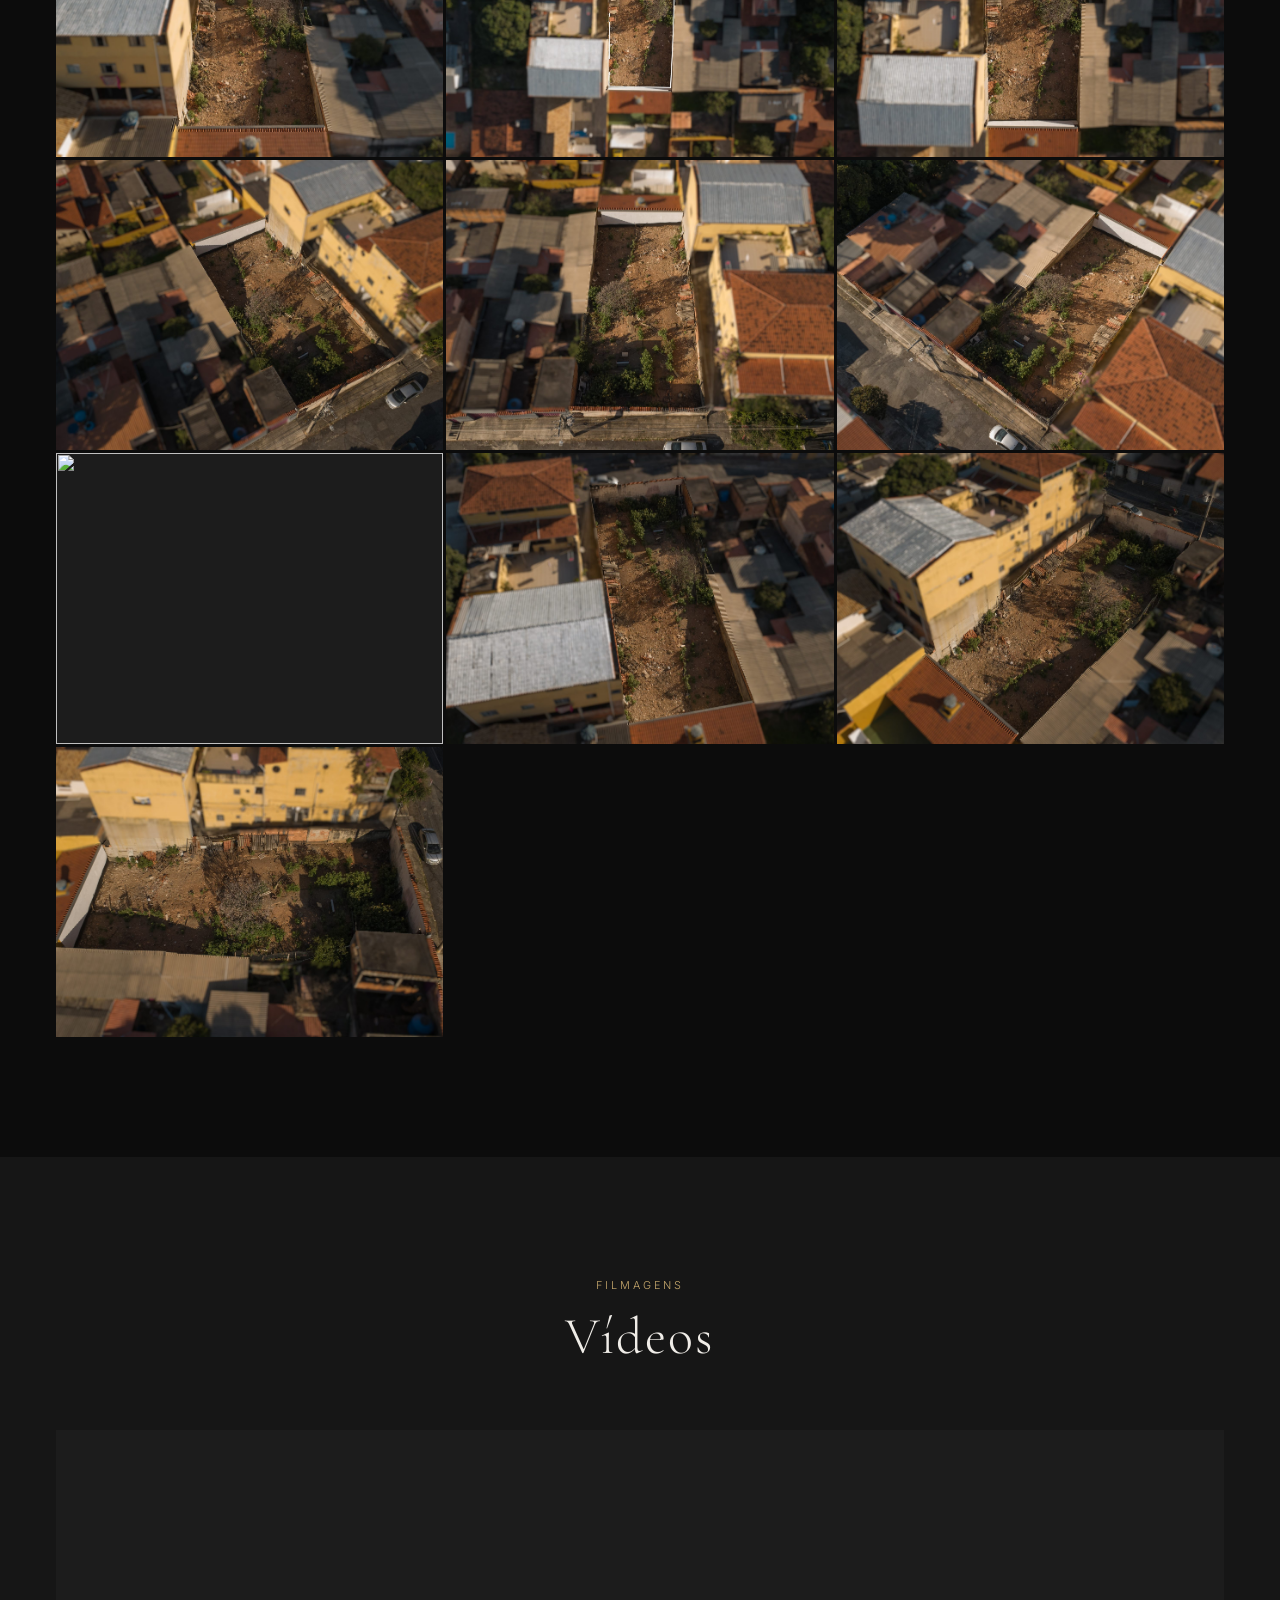
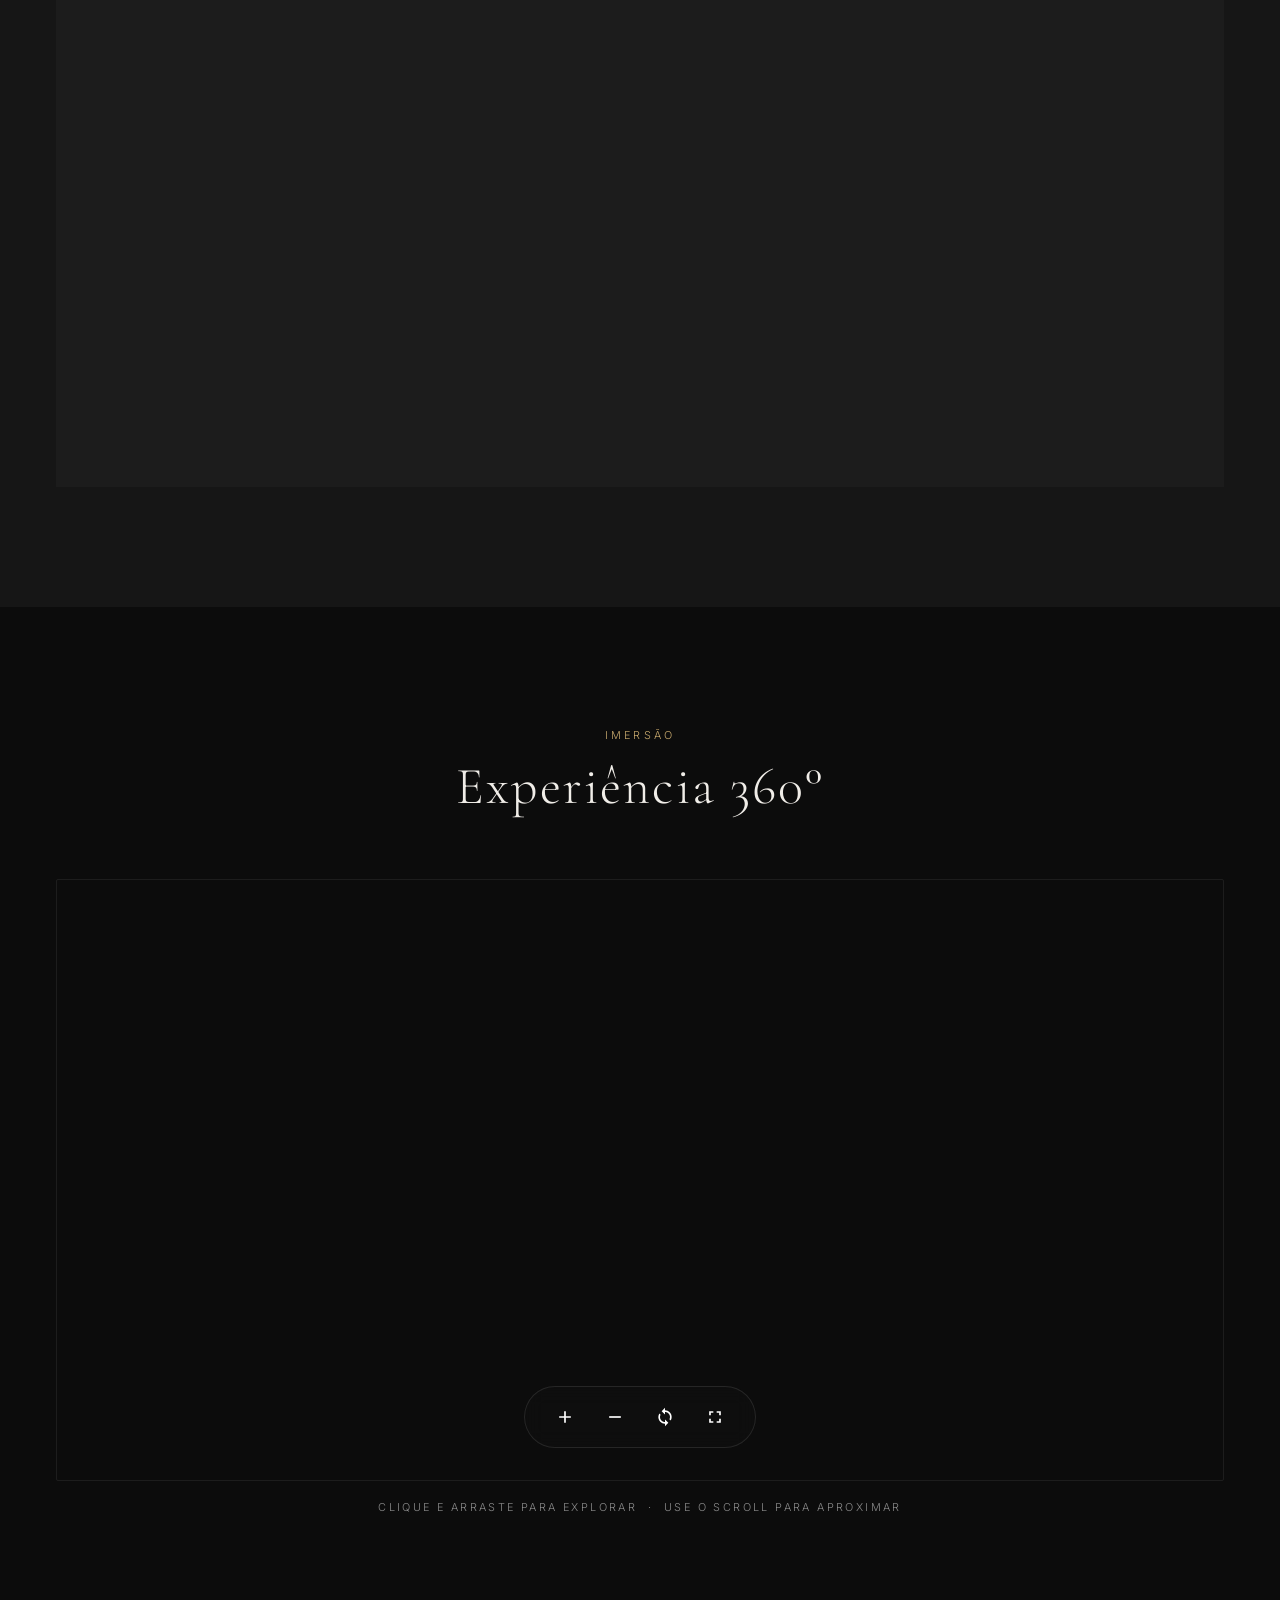
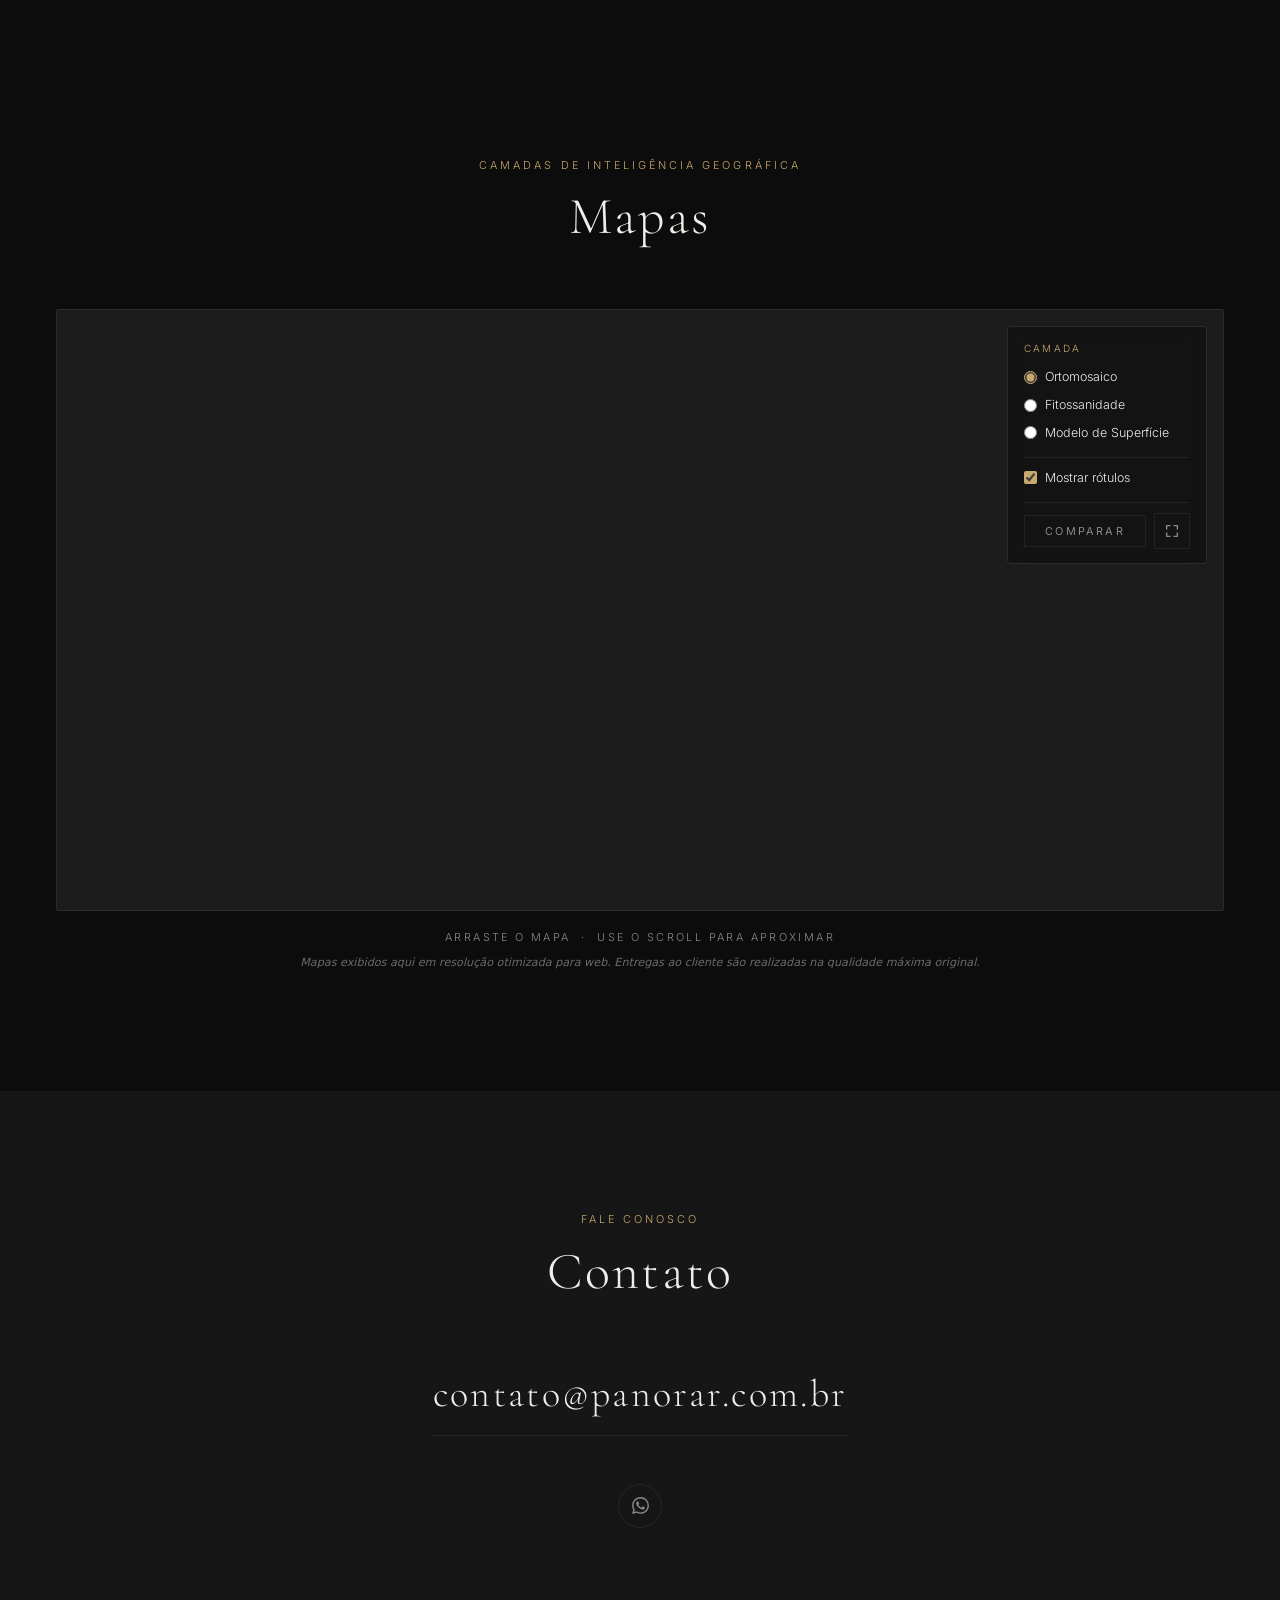
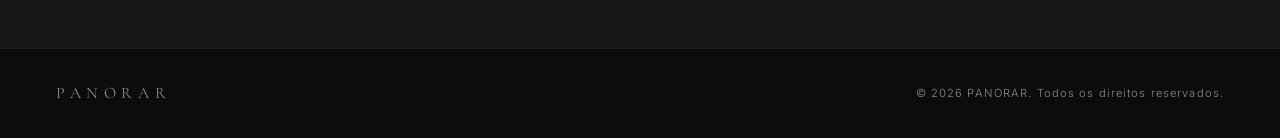
==== commit 0ed52c8f: "Adiciona seção Mapas com visualizador WebODM e altera título do hero - Nova seção #mapas com ortomos" ====
--- a/index.html
+++ b/index.html
@@ -15,6 +15,9 @@
   <!-- Pannellum CSS -->
   <link rel="stylesheet" href="https://cdn.jsdelivr.net/npm/pannellum@2.5.6/build/pannellum.css">
 
+  <!-- Leaflet CSS -->
+  <link rel="stylesheet" href="https://cdn.jsdelivr.net/npm/leaflet@1.9.4/dist/leaflet.css">
+
   <!-- Estilos -->
   <link rel="stylesheet" href="assets/css/styles.css">
 </head>
@@ -33,6 +36,7 @@
         <li><a href="#imagens">Imagens</a></li>
         <li><a href="#videos">Vídeos</a></li>
         <li><a href="#experiencia360">360°</a></li>
+        <li><a href="#mapas">Mapas</a></li>
         <li><a href="#contato">Contato</a></li>
       </ul>
     </nav>
@@ -50,7 +54,7 @@
   <section id="hero">
     <div class="hero-bg"></div>
     <div class="hero-content">
-      <h1 class="hero-title">TERRENO &nbsp;|&nbsp; BELO HORIZONTE/MG</h1>
+      <h1 class="hero-title">TERRENO &nbsp;|&nbsp; LOTE</h1>
     </div>
     <a href="#portfolio" class="scroll-indicator" aria-label="Ver portfólio"></a>
   </section>
@@ -184,6 +188,86 @@
 
 
   <!-- ==============================
+       MAPAS — WEBODM
+       ============================== -->
+  <section id="mapas" class="section">
+    <div class="container">
+      <div class="section-header">
+        <span class="section-label">Camadas de Inteligência Geográfica</span>
+        <h2 class="section-title">Mapas</h2>
+      </div>
+
+      <div class="map-viewer-wrapper">
+        <div id="map-canvas-single" class="map-canvas"></div>
+
+        <div id="map-compare-container" class="map-compare-container" hidden>
+          <div id="map-canvas-left"  class="map-canvas map-canvas-left"></div>
+          <div id="map-canvas-right" class="map-canvas map-canvas-right"></div>
+          <div id="map-compare-slider" class="map-compare-slider" aria-label="Arraste para comparar"></div>
+        </div>
+
+        <div id="map-selector-box" class="map-selector-box">
+          <span class="map-selector-title">Camada</span>
+          <label class="map-radio"><input type="radio" name="map-layer" value="orto" checked><span>Ortomosaico</span></label>
+          <label class="map-radio"><input type="radio" name="map-layer" value="fito"><span>Fitossanidade</span></label>
+          <label class="map-radio"><input type="radio" name="map-layer" value="mds"><span>Modelo de Superfície</span></label>
+
+          <hr class="map-selector-sep">
+
+          <label class="map-radio map-toggle-labels">
+            <input type="checkbox" id="map-labels-toggle" checked>
+            <span>Mostrar rótulos</span>
+          </label>
+
+          <hr class="map-selector-sep">
+
+          <div class="map-action-row">
+            <button id="map-compare-toggle" class="map-compare-toggle" aria-pressed="false" aria-controls="map-compare-container">
+              Comparar
+            </button>
+            <button id="btn-mapa-fullscreen" class="btn-mapa" aria-label="Tela cheia" title="Tela cheia">
+              <svg viewBox="0 0 24 24" width="16" height="16" fill="none" stroke="currentColor" stroke-width="2" stroke-linecap="round" stroke-linejoin="round">
+                <path d="M4 9V4h5M20 9V4h-5M4 15v5h5M20 15v5h-5"/>
+              </svg>
+            </button>
+          </div>
+
+          <div id="map-compare-pair" class="map-compare-pair" hidden>
+            <div class="map-compare-side">
+              <span>Esquerda</span>
+              <select id="map-left-select">
+                <option value="orto" selected>Ortomosaico</option>
+                <option value="fito">Fitossanidade</option>
+                <option value="mds">MDS</option>
+              </select>
+            </div>
+            <div class="map-compare-side">
+              <span>Direita</span>
+              <select id="map-right-select">
+                <option value="orto">Ortomosaico</option>
+                <option value="fito">Fitossanidade</option>
+                <option value="mds" selected>MDS</option>
+              </select>
+            </div>
+          </div>
+        </div>
+
+        <div id="map-legend" class="map-legend" hidden>
+          <span id="map-legend-title" class="map-legend-title"></span>
+          <div id="map-legend-bar" class="map-legend-bar"></div>
+          <div id="map-legend-labels" class="map-legend-labels"></div>
+          <span id="map-legend-note" class="map-legend-note" hidden></span>
+          <span id="map-legend-disclaimer" class="map-legend-disclaimer" hidden></span>
+        </div>
+      </div>
+
+      <p class="viewer-hint">Arraste o mapa &nbsp;·&nbsp; Use o scroll para aproximar</p>
+      <p class="map-quality-disclaimer">Mapas exibidos aqui em resolução otimizada para web. Entregas ao cliente são realizadas na qualidade máxima original.</p>
+    </div>
+  </section>
+
+
+  <!-- ==============================
        CONTATO
        ============================== -->
   <section id="contato" class="section section-alt">
@@ -245,6 +329,7 @@
        SCRIPTS
        ============================== -->
   <script src="https://cdn.jsdelivr.net/npm/pannellum@2.5.6/build/pannellum.js"></script>
+  <script src="https://cdn.jsdelivr.net/npm/leaflet@1.9.4/dist/leaflet.js"></script>
   <script src="assets/js/main.js"></script>
 
 </body>
--- a/assets/css/styles.css
+++ b/assets/css/styles.css
@@ -671,6 +671,298 @@
 
 
 /* ==============================
+   MAPS VIEWER (WebODM)
+   ============================== */
+.map-viewer-wrapper {
+  position: relative;
+  width: 100%;
+  border: 1px solid var(--border);
+  border-radius: 2px;
+  overflow: hidden;
+  background: var(--surface2);
+}
+
+.map-canvas {
+  width: 100%;
+  height: 600px;
+  background: var(--surface2);
+}
+
+.map-compare-container {
+  position: relative;
+  width: 100%;
+  height: 600px;
+}
+
+.map-canvas-left,
+.map-canvas-right {
+  position: absolute;
+  inset: 0;
+  height: 100%;
+}
+
+.map-canvas-left  { clip-path: inset(0 50% 0 0); }
+.map-canvas-right { clip-path: inset(0 0 0 50%); }
+
+.map-compare-slider {
+  position: absolute;
+  top: 0;
+  bottom: 0;
+  left: 50%;
+  width: 4px;
+  background: var(--gold);
+  transform: translateX(-50%);
+  cursor: ew-resize;
+  z-index: 650;
+  touch-action: none;
+}
+.map-compare-slider::before {
+  content: '';
+  position: absolute;
+  top: 50%;
+  left: 50%;
+  width: 36px;
+  height: 36px;
+  border-radius: 50%;
+  background: var(--gold);
+  transform: translate(-50%, -50%);
+  box-shadow: 0 0 0 1px rgba(0,0,0,0.4), 0 2px 8px rgba(0,0,0,0.5);
+}
+.map-compare-slider::after {
+  content: '\2194';
+  position: absolute;
+  top: 50%;
+  left: 50%;
+  transform: translate(-50%, -50%);
+  color: var(--bg);
+  font-size: 16px;
+  font-weight: bold;
+  pointer-events: none;
+}
+
+.map-selector-box {
+  position: absolute;
+  top: 16px;
+  right: 16px;
+  z-index: 600;
+  background: rgba(18, 18, 18, 0.82);
+  backdrop-filter: blur(8px);
+  -webkit-backdrop-filter: blur(8px);
+  border: 1px solid rgba(255, 255, 255, 0.1);
+  border-radius: 4px;
+  padding: 14px 16px;
+  min-width: 200px;
+  display: flex;
+  flex-direction: column;
+  gap: 8px;
+}
+
+.map-selector-title {
+  font-size: 0.62rem;
+  letter-spacing: 0.22em;
+  text-transform: uppercase;
+  color: var(--gold);
+  margin-bottom: 2px;
+}
+
+.map-radio {
+  display: flex;
+  gap: 8px;
+  align-items: center;
+  cursor: pointer;
+  font-size: 0.78rem;
+  color: var(--text);
+  font-family: var(--font-body);
+}
+.map-radio input { accent-color: var(--gold); cursor: pointer; }
+.map-radio input:disabled { opacity: 0.45; cursor: not-allowed; }
+.map-radio input:disabled + span { opacity: 0.45; }
+
+.map-selector-sep {
+  border: none;
+  border-top: 1px solid var(--border);
+  margin: 6px 0 2px;
+}
+
+.map-action-row {
+  display: flex;
+  gap: 8px;
+  align-items: center;
+}
+
+.map-compare-toggle {
+  flex: 1;
+  padding: 8px 14px;
+  font-size: 0.68rem;
+  letter-spacing: 0.2em;
+  text-transform: uppercase;
+  background: transparent;
+  border: 1px solid var(--border);
+  color: var(--text-muted);
+  font-family: var(--font-body);
+  cursor: pointer;
+  transition: background 0.2s var(--ease), color 0.2s var(--ease), border-color 0.2s var(--ease);
+}
+.map-compare-toggle:hover {
+  color: var(--text);
+  border-color: var(--gold);
+}
+.map-compare-toggle[aria-pressed="true"] {
+  background: var(--gold);
+  color: var(--bg);
+  border-color: var(--gold);
+}
+
+.btn-mapa {
+  width: 36px;
+  height: 36px;
+  display: inline-flex;
+  align-items: center;
+  justify-content: center;
+  background: transparent;
+  border: 1px solid var(--border);
+  color: var(--text-muted);
+  cursor: pointer;
+  transition: color 0.2s var(--ease), border-color 0.2s var(--ease);
+}
+.btn-mapa:hover { color: var(--gold); border-color: var(--gold); }
+
+.map-compare-pair {
+  display: flex;
+  flex-direction: column;
+  gap: 8px;
+  margin-top: 4px;
+}
+
+.map-compare-side {
+  display: flex;
+  align-items: center;
+  justify-content: space-between;
+  gap: 8px;
+}
+.map-compare-side > span {
+  font-size: 0.62rem;
+  letter-spacing: 0.18em;
+  text-transform: uppercase;
+  color: var(--text-muted);
+}
+.map-compare-side select {
+  background: var(--surface2);
+  color: var(--text);
+  border: 1px solid var(--border);
+  padding: 5px 8px;
+  font-family: var(--font-body);
+  font-size: 0.72rem;
+  cursor: pointer;
+  flex: 1;
+  max-width: 120px;
+}
+
+.map-legend {
+  position: absolute;
+  bottom: 16px;
+  left: 16px;
+  z-index: 600;
+  background: rgba(18, 18, 18, 0.82);
+  backdrop-filter: blur(8px);
+  -webkit-backdrop-filter: blur(8px);
+  border: 1px solid rgba(255, 255, 255, 0.1);
+  border-radius: 4px;
+  padding: 10px 14px;
+  width: 220px;
+  display: flex;
+  flex-direction: column;
+  gap: 6px;
+}
+.map-legend-title {
+  font-size: 0.62rem;
+  letter-spacing: 0.22em;
+  text-transform: uppercase;
+  color: var(--gold);
+}
+.map-legend-bar {
+  height: 10px;
+  border-radius: 2px;
+  background: linear-gradient(to right, #555, #aaa);
+}
+.map-legend-labels {
+  display: flex;
+  justify-content: space-between;
+  font-size: 0.6rem;
+  color: var(--text-muted);
+  font-family: var(--font-body);
+}
+.map-legend-note {
+  font-size: 0.62rem;
+  color: var(--text-muted);
+  font-family: var(--font-body);
+  margin-top: 2px;
+}
+.map-legend-disclaimer {
+  font-size: 0.58rem;
+  color: var(--text-muted);
+  opacity: 0.75;
+  font-style: italic;
+  font-family: var(--font-body);
+}
+
+/* Garante que [hidden] funcione mesmo com display:flex nas regras anteriores */
+.map-legend[hidden],
+.map-compare-pair[hidden],
+.map-compare-container[hidden],
+.map-legend-note[hidden],
+.map-legend-disclaimer[hidden] { display: none !important; }
+
+.map-quality-disclaimer {
+  font-size: 0.7rem;
+  color: var(--text-muted);
+  opacity: 0.75;
+  font-style: italic;
+  text-align: center;
+  margin-top: 8px;
+  max-width: 680px;
+  margin-left: auto;
+  margin-right: auto;
+  line-height: 1.5;
+}
+
+/* Fullscreen API — wrapper preenche a tela toda */
+.map-viewer-wrapper:fullscreen,
+.map-viewer-wrapper:-webkit-full-screen {
+  width: 100vw;
+  height: 100vh;
+  border: none;
+  border-radius: 0;
+}
+.map-viewer-wrapper:fullscreen .map-canvas,
+.map-viewer-wrapper:-webkit-full-screen .map-canvas {
+  height: 100vh;
+}
+.map-viewer-wrapper:fullscreen .map-compare-container,
+.map-viewer-wrapper:-webkit-full-screen .map-compare-container {
+  height: 100vh;
+}
+
+/* Overrides Leaflet — tema dark */
+.leaflet-container {
+  background: var(--surface2);
+  font-family: var(--font-body);
+}
+.leaflet-control-attribution {
+  background: rgba(18, 18, 18, 0.72) !important;
+  color: var(--text-muted) !important;
+  font-size: 0.6rem !important;
+}
+.leaflet-control-attribution a { color: var(--gold) !important; }
+.leaflet-control-zoom a {
+  background: rgba(18, 18, 18, 0.78) !important;
+  color: var(--text) !important;
+  border-color: var(--border) !important;
+}
+.leaflet-control-zoom a:hover { background: rgba(40, 40, 40, 0.92) !important; }
+
+
+/* ==============================
    RESPONSIVE
    ============================== */
 @media (max-width: 1024px) {
@@ -682,10 +974,8 @@
 
   .nav-slogan { display: none; }
 
-  /* Oculta viewer 360° no mobile — imagem de 84 MB causa crash em WebGL */
-  .viewer-360-wrapper { display: none; }
-  .viewer-hint        { display: none; }
-  .viewer-mobile-msg  { display: flex; }
+  /* viewer 360° ativo no mobile — imagem otimizada para ~2 MB */
+  .viewer-mobile-msg  { display: none; }
 
   .nav-links {
     position: fixed;
@@ -721,6 +1011,24 @@
 
   #panorama-360 { height: 380px; }
 
+  .map-canvas,
+  .map-compare-container { height: 420px; }
+  .map-selector-box {
+    top: 8px;
+    right: 8px;
+    padding: 10px 12px;
+    min-width: 0;
+    max-width: calc(100% - 16px);
+  }
+  .map-radio { font-size: 0.72rem; }
+  .map-legend {
+    bottom: 8px;
+    left: 8px;
+    width: auto;
+    max-width: calc(100% - 16px);
+    padding: 8px 12px;
+  }
+
   footer {
     flex-direction: column;
     gap: 10px;
@@ -741,4 +1049,8 @@
   .viewer-controls { padding: 8px 14px; gap: 6px; }
   .btn-360 { width: 34px; height: 34px; }
   .btn-360 svg { width: 17px; height: 17px; }
-}
+
+  .map-canvas,
+  .map-compare-container { height: 340px; }
+  .map-compare-slider::before { width: 30px; height: 30px; }
+}
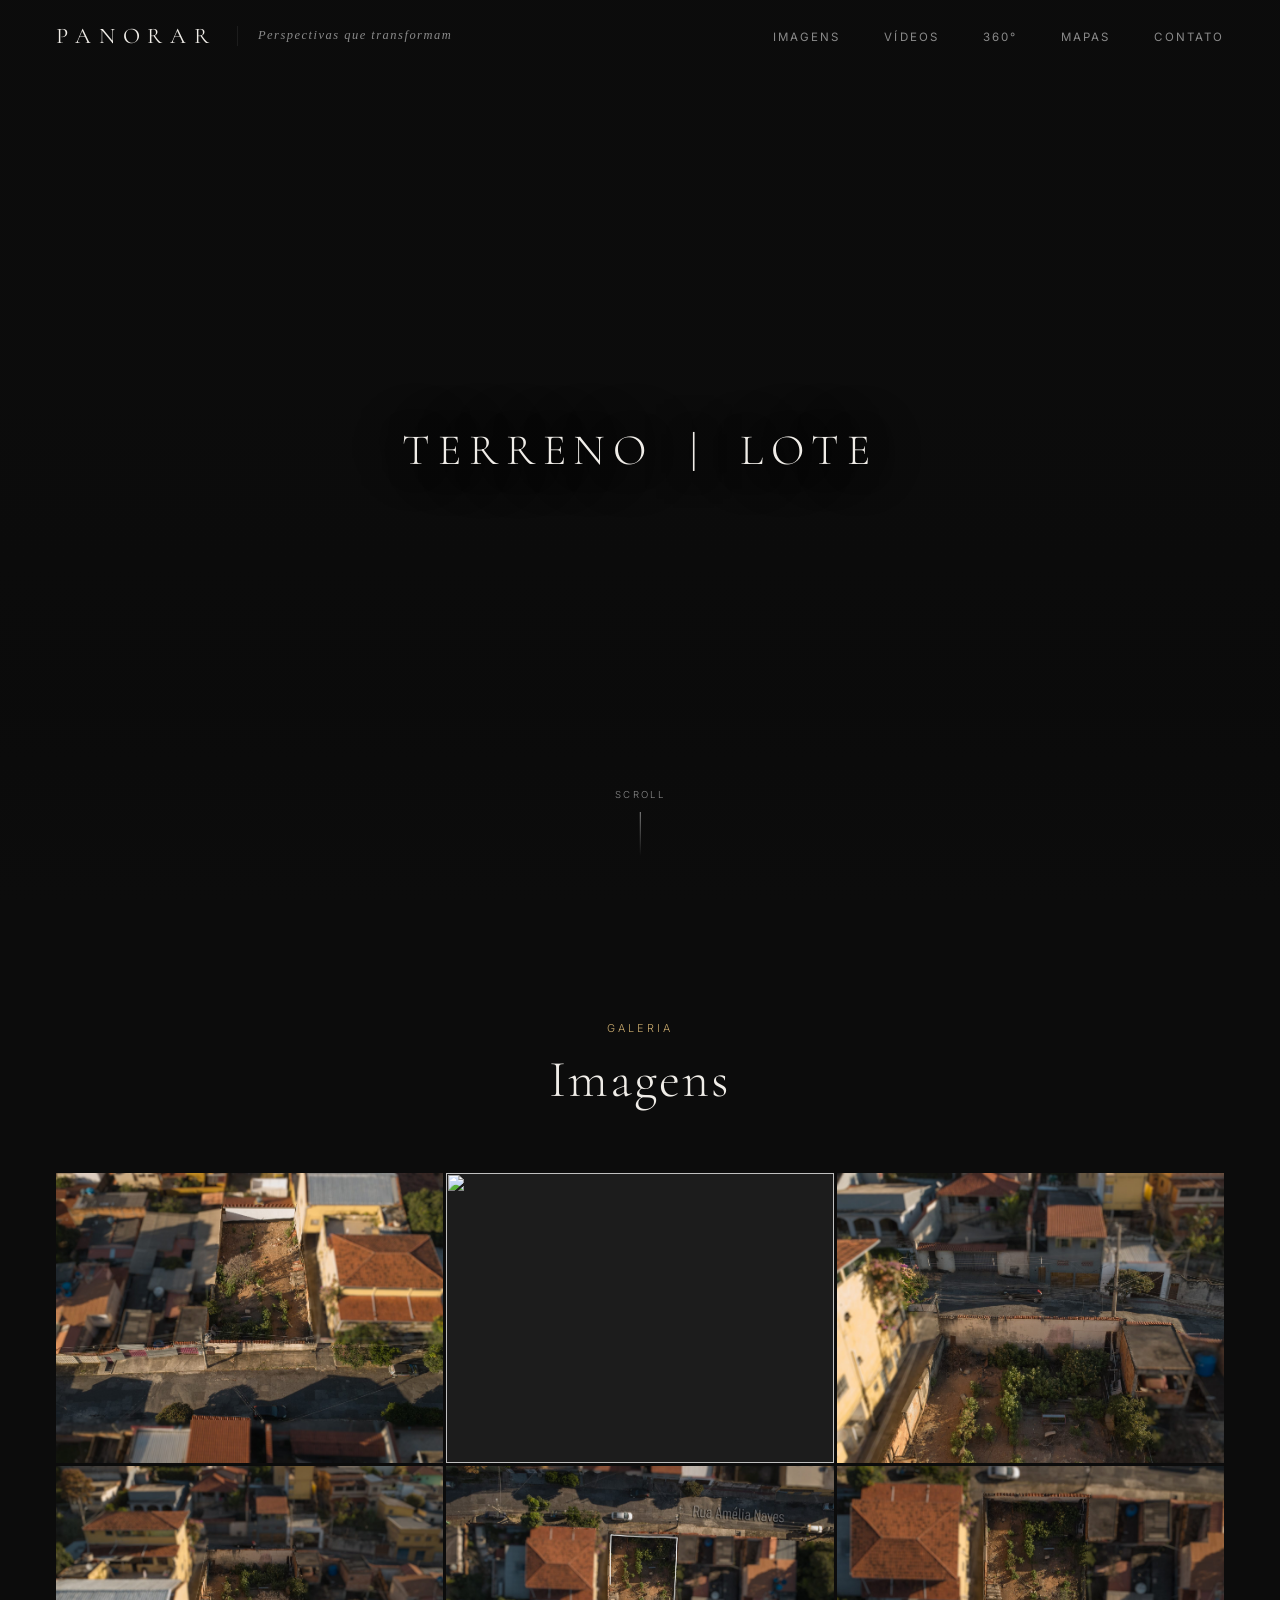
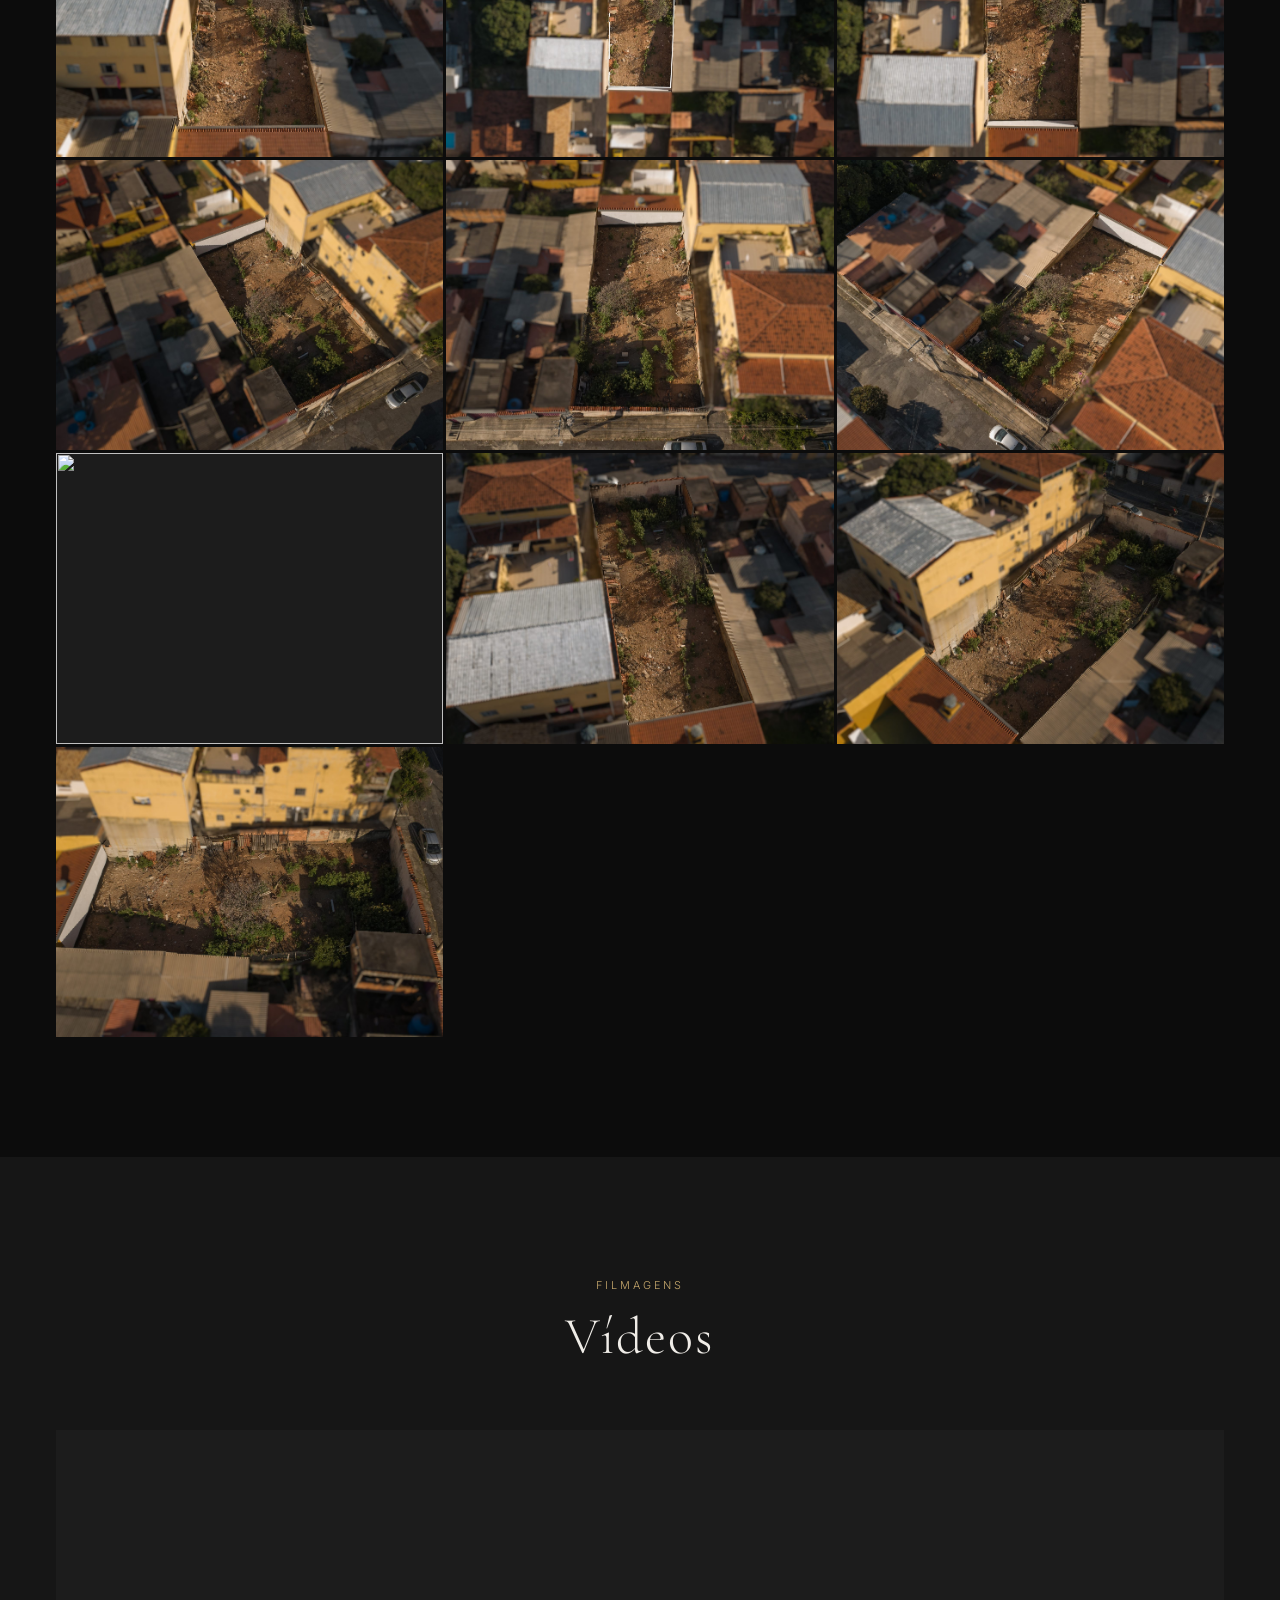
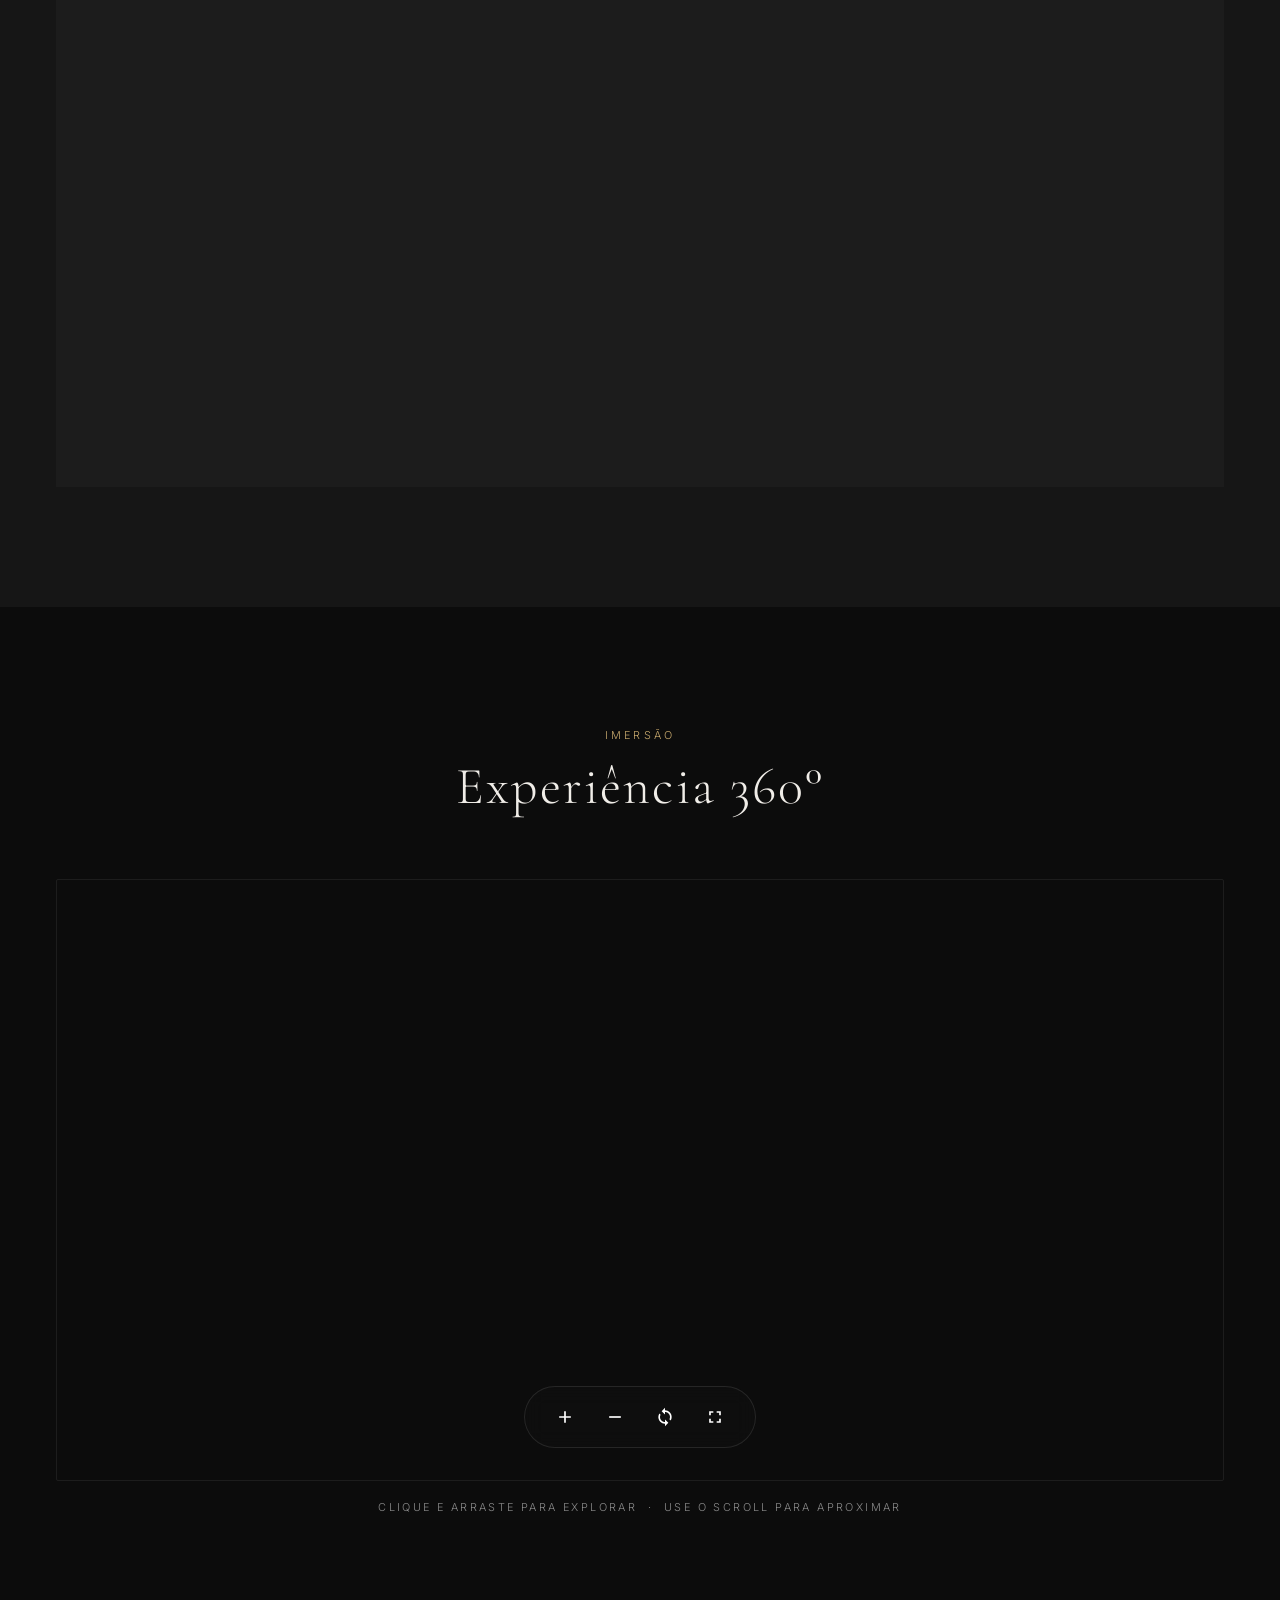
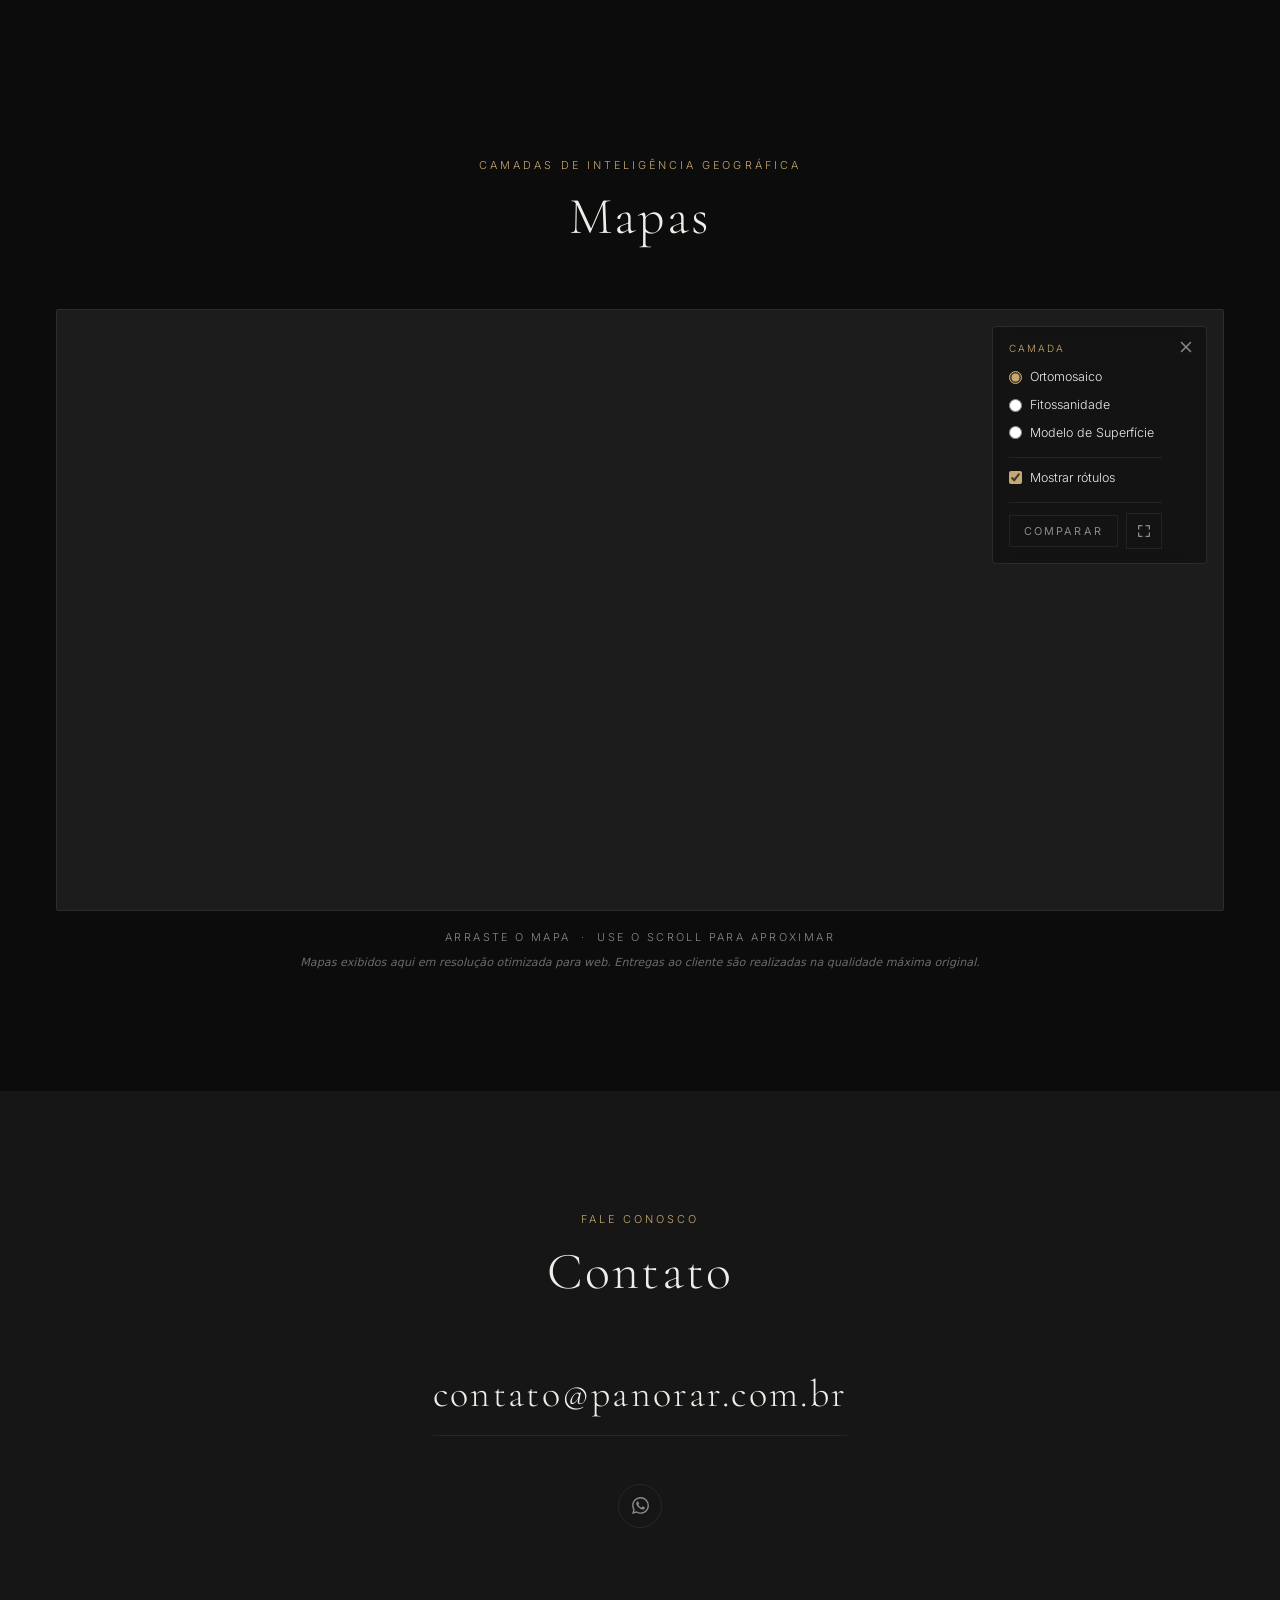
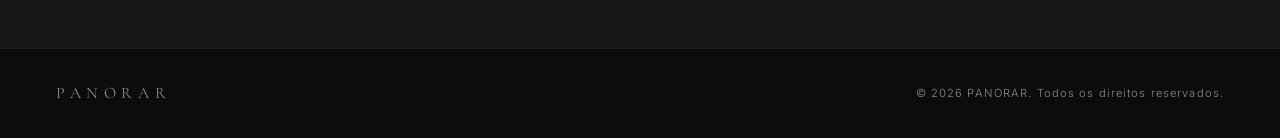
==== commit 610a9cee: "Painel de mapas minimizável e fullscreen mobile - Botão hambúrguer no painel de controles do visuali" ====
--- a/index.html
+++ b/index.html
@@ -207,47 +207,58 @@
         </div>
 
         <div id="map-selector-box" class="map-selector-box">
-          <span class="map-selector-title">Camada</span>
-          <label class="map-radio"><input type="radio" name="map-layer" value="orto" checked><span>Ortomosaico</span></label>
-          <label class="map-radio"><input type="radio" name="map-layer" value="fito"><span>Fitossanidade</span></label>
-          <label class="map-radio"><input type="radio" name="map-layer" value="mds"><span>Modelo de Superfície</span></label>
-
-          <hr class="map-selector-sep">
-
-          <label class="map-radio map-toggle-labels">
-            <input type="checkbox" id="map-labels-toggle" checked>
-            <span>Mostrar rótulos</span>
-          </label>
-
-          <hr class="map-selector-sep">
-
-          <div class="map-action-row">
-            <button id="map-compare-toggle" class="map-compare-toggle" aria-pressed="false" aria-controls="map-compare-container">
-              Comparar
-            </button>
-            <button id="btn-mapa-fullscreen" class="btn-mapa" aria-label="Tela cheia" title="Tela cheia">
-              <svg viewBox="0 0 24 24" width="16" height="16" fill="none" stroke="currentColor" stroke-width="2" stroke-linecap="round" stroke-linejoin="round">
-                <path d="M4 9V4h5M20 9V4h-5M4 15v5h5M20 15v5h-5"/>
-              </svg>
-            </button>
-          </div>
-
-          <div id="map-compare-pair" class="map-compare-pair" hidden>
-            <div class="map-compare-side">
-              <span>Esquerda</span>
-              <select id="map-left-select">
-                <option value="orto" selected>Ortomosaico</option>
-                <option value="fito">Fitossanidade</option>
-                <option value="mds">MDS</option>
-              </select>
+          <button id="map-panel-toggle" class="map-panel-toggle" aria-label="Minimizar painel" aria-expanded="true" title="Minimizar painel">
+            <svg class="icon-open" viewBox="0 0 24 24" width="18" height="18" fill="none" stroke="currentColor" stroke-width="2" stroke-linecap="round">
+              <path d="M4 7h16M4 12h16M4 17h16"/>
+            </svg>
+            <svg class="icon-close" viewBox="0 0 24 24" width="18" height="18" fill="none" stroke="currentColor" stroke-width="2" stroke-linecap="round">
+              <path d="M6 6l12 12M18 6l-12 12"/>
+            </svg>
+          </button>
+
+          <div class="map-panel-content">
+            <span class="map-selector-title">Camada</span>
+            <label class="map-radio"><input type="radio" name="map-layer" value="orto" checked><span>Ortomosaico</span></label>
+            <label class="map-radio"><input type="radio" name="map-layer" value="fito"><span>Fitossanidade</span></label>
+            <label class="map-radio"><input type="radio" name="map-layer" value="mds"><span>Modelo de Superfície</span></label>
+
+            <hr class="map-selector-sep">
+
+            <label class="map-radio map-toggle-labels">
+              <input type="checkbox" id="map-labels-toggle" checked>
+              <span>Mostrar rótulos</span>
+            </label>
+
+            <hr class="map-selector-sep">
+
+            <div class="map-action-row">
+              <button id="map-compare-toggle" class="map-compare-toggle" aria-pressed="false" aria-controls="map-compare-container">
+                Comparar
+              </button>
+              <button id="btn-mapa-fullscreen" class="btn-mapa" aria-label="Tela cheia" title="Tela cheia">
+                <svg viewBox="0 0 24 24" width="16" height="16" fill="none" stroke="currentColor" stroke-width="2" stroke-linecap="round" stroke-linejoin="round">
+                  <path d="M4 9V4h5M20 9V4h-5M4 15v5h5M20 15v5h-5"/>
+                </svg>
+              </button>
             </div>
-            <div class="map-compare-side">
-              <span>Direita</span>
-              <select id="map-right-select">
-                <option value="orto">Ortomosaico</option>
-                <option value="fito">Fitossanidade</option>
-                <option value="mds" selected>MDS</option>
-              </select>
+
+            <div id="map-compare-pair" class="map-compare-pair" hidden>
+              <div class="map-compare-side">
+                <span>Esquerda</span>
+                <select id="map-left-select">
+                  <option value="orto" selected>Ortomosaico</option>
+                  <option value="fito">Fitossanidade</option>
+                  <option value="mds">MDS</option>
+                </select>
+              </div>
+              <div class="map-compare-side">
+                <span>Direita</span>
+                <select id="map-right-select">
+                  <option value="orto">Ortomosaico</option>
+                  <option value="fito">Fitossanidade</option>
+                  <option value="mds" selected>MDS</option>
+                </select>
+              </div>
             </div>
           </div>
         </div>
--- a/assets/css/styles.css
+++ b/assets/css/styles.css
@@ -755,7 +755,53 @@
   display: flex;
   flex-direction: column;
   gap: 8px;
-}
+  transition: padding 0.2s var(--ease), min-width 0.2s var(--ease);
+}
+
+/* Botão hambúrguer (minimizar/expandir painel) */
+.map-panel-toggle {
+  position: absolute;
+  top: 6px;
+  right: 6px;
+  width: 28px;
+  height: 28px;
+  display: inline-flex;
+  align-items: center;
+  justify-content: center;
+  background: transparent;
+  border: none;
+  color: var(--text-muted);
+  cursor: pointer;
+  padding: 0;
+  border-radius: 3px;
+  transition: color 0.2s var(--ease), background 0.2s var(--ease);
+}
+.map-panel-toggle:hover { color: var(--gold); background: rgba(255,255,255,0.06); }
+.map-panel-toggle .icon-open  { display: none; }
+.map-panel-toggle .icon-close { display: block; }
+
+.map-panel-content {
+  display: flex;
+  flex-direction: column;
+  gap: 8px;
+  padding-right: 28px; /* espaço para o botão de toggle no canto */
+}
+
+/* Estado minimizado: só o botão hambúrguer visível */
+.map-selector-box.is-collapsed {
+  padding: 0;
+  min-width: 0;
+  background: rgba(18, 18, 18, 0.82);
+  border-radius: 4px;
+}
+.map-selector-box.is-collapsed .map-panel-content { display: none; }
+.map-selector-box.is-collapsed .map-panel-toggle {
+  position: static;
+  width: 40px;
+  height: 40px;
+}
+.map-selector-box.is-collapsed .map-panel-toggle .icon-open  { display: block; }
+.map-selector-box.is-collapsed .map-panel-toggle .icon-close { display: none; }
 
 .map-selector-title {
   font-size: 0.62rem;
@@ -942,6 +988,31 @@
 .map-viewer-wrapper:-webkit-full-screen .map-compare-container {
   height: 100vh;
 }
+
+/* Pseudo-fullscreen (fallback para mobile/iOS Safari onde a Fullscreen API
+   nativa não funciona em elementos genéricos) */
+.is-pseudo-fullscreen {
+  position: fixed !important;
+  top: 0 !important;
+  left: 0 !important;
+  right: 0 !important;
+  bottom: 0 !important;
+  width: 100vw !important;
+  height: 100vh !important;
+  height: 100dvh !important; /* dynamic viewport — exclui barras do mobile */
+  z-index: 9999 !important;
+  border: none !important;
+  border-radius: 0 !important;
+  margin: 0 !important;
+}
+.is-pseudo-fullscreen .map-canvas,
+.is-pseudo-fullscreen .map-compare-container,
+.is-pseudo-fullscreen #panorama-360 {
+  height: 100vh !important;
+  height: 100dvh !important;
+}
+/* Quando algum wrapper entra em pseudo-fullscreen, esconde o body scroll */
+body.has-pseudo-fullscreen { overflow: hidden; }
 
 /* Overrides Leaflet — tema dark */
 .leaflet-container {
@@ -1020,6 +1091,7 @@
     min-width: 0;
     max-width: calc(100% - 16px);
   }
+  .map-selector-box.is-collapsed { padding: 0; }
   .map-radio { font-size: 0.72rem; }
   .map-legend {
     bottom: 8px;
